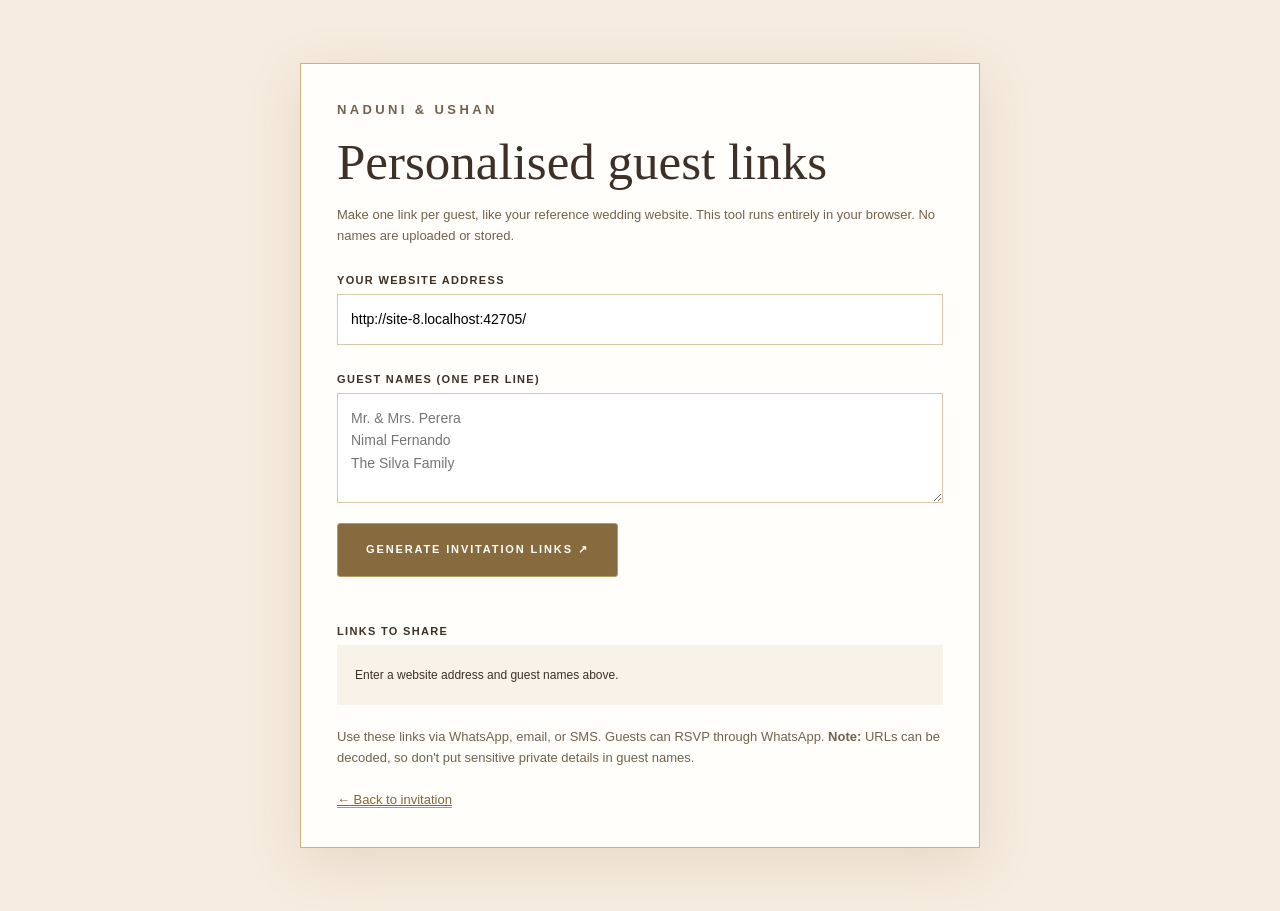
==== create-guest-links.html @ bbe8b000 "Add Naduni and Ushan wedding invitation website" ====
<!doctype html>
<html lang="en"><head><meta charset="utf-8"><meta name="viewport" content="width=device-width,initial-scale=1"><meta name="robots" content="noindex"><title>Invitation link maker — Naduni & Ushan</title><link rel="stylesheet" href="styles.css"><style>body{background:#f6ecdf}.maker{max-width:680px;margin:7vh auto;padding:36px;background:#fffefa;border:1px solid #d0b17d;box-shadow:0 14px 50px #80643b25}.maker h1{font:500 51px/1.1 'Cormorant Garamond',Georgia,serif;margin:10px 0 15px}.maker p,.maker small{color:#71624c;font-size:13px;line-height:1.6}.maker label{display:block;margin:28px 0 8px;font-size:11px;font-weight:700;text-transform:uppercase;letter-spacing:.12em}.maker input,.maker textarea{display:block;width:100%;padding:13px;border:1px solid #d9c7a8;background:#fff;font:14px/1.6 Arial,sans-serif}.maker textarea{min-height:110px}.maker button{margin:20px 0}.maker a{color:#866638;text-decoration:underline}.maker output{white-space:pre-wrap;overflow-wrap:anywhere;display:block;background:#f8f2e8;padding:18px;line-height:2;font-size:12px}.maker .helper{margin:22px 0 0}.maker .helper a{border-bottom:1px solid #b79860}.maker .helper span{font-weight:700}</style></head>
<body><main class="maker"><p class="eyebrow">Naduni &amp; Ushan</p><h1>Personalised guest links</h1><p>Make one link per guest, like your reference wedding website. This tool runs entirely in your browser. No names are uploaded or stored.</p><label for="site-url">Your website address</label><input id="site-url" type="url" placeholder="https://YOUR-USERNAME.github.io/naduni-ushan/" required><label for="guest-list">Guest names (one per line)</label><textarea id="guest-list" placeholder="Mr. &amp; Mrs. Perera&#10;Nimal Fernando&#10;The Silva Family"></textarea><button id="generate" type="button" class="btn btn-primary">Generate invitation links ↗</button><label for="output">Links to share</label><output id="output" aria-live="polite">Enter a website address and guest names above.</output><p class="helper">Use these links via WhatsApp, email, or SMS. Guests can RSVP through WhatsApp. <strong>Note:</strong> URLs can be decoded, so don't put sensitive private details in guest names.</p><p class="helper"><a href="./">← Back to invitation</a></p></main>
<script>
const base=document.getElementById('site-url');
if(location.protocol==='https:'||location.protocol==='http:'){base.value=new URL('./',location.href).href;}
function encodeName(name){const bytes=new TextEncoder().encode('n:'+name);let data='';bytes.forEach(b=>data+=String.fromCharCode(b));return btoa(data).replace(/\+/g,'-').replace(/\//g,'_').replace(/=+$/,'');}
document.getElementById('generate').addEventListener('click',()=>{
 const names=document.getElementById('guest-list').value.split('\n').map(s=>s.trim()).filter(Boolean);const output=document.getElementById('output');
 if(!base.reportValidity()||!names.length){output.textContent='Please enter your website URL and at least one name.';return;}
 let url;try{url=new URL(base.value); if(!/^https?:$/.test(url.protocol))throw 0;}catch{output.textContent='Please enter a valid https:// website URL.';return;}
 url.search='';url.hash='';
 const result=names.map(n=>`${n}\n${url.origin+url.pathname.replace(/create-guest-links\.html$/,'')}?guest=${encodeName(n)}`).join('\n\n');
 output.textContent=result;
 if(navigator.clipboard&&isSecureContext){navigator.clipboard.writeText(result).catch(()=>{});}
});
</script></body></html>
---- styles.css ----
:root{--paper:#fcfaf6;--cream:#f7f1e6;--cream-deep:#f0e6d4;--parchment:#e9dcc7;--ink:#3d3127;--muted:#756955;--gold:#b79860;--gold-light:#d9bf82;--gold-dark:#876a3d;--line:#decfb6;--shadow:0 28px 75px rgba(71,46,20,.10)}
*,*::before,*::after{box-sizing:border-box}html{scroll-behavior:smooth;scroll-padding-top:86px}body{margin:0;background:var(--paper);color:var(--ink);font-family:'DM Sans',Arial,sans-serif;-webkit-font-smoothing:antialiased;overflow-x:hidden}body.locked{overflow:hidden}h1,h2,h3,p{margin-top:0}a{text-decoration:none;color:inherit}button,input,select,textarea{font:inherit}button,a{-webkit-tap-highlight-color:transparent}button{cursor:pointer}a:focus-visible,button:focus-visible,input:focus-visible,textarea:focus-visible,select:focus-visible{outline:2px solid var(--gold-dark);outline-offset:4px}.grain{position:fixed;inset:0;pointer-events:none;z-index:20;opacity:.23;background-image:url("data:image/svg+xml,%3Csvg viewBox='0 0 180 180' xmlns='http://www.w3.org/2000/svg'%3E%3Cfilter id='n'%3E%3CfeTurbulence type='fractalNoise' baseFrequency='.75' numOctaves='2' stitchTiles='stitch'/%3E%3C/filter%3E%3Crect width='100%25' height='100%25' filter='url(%23n)' opacity='.14'/%3E%3C/svg%3E")}.mandala{background:url('assets/mandala.svg') center/contain no-repeat;pointer-events:none}.script{font-family:'Great Vibes','Z003','URW Chancery L','Brush Script MT',cursive;font-weight:400}.eyebrow,.overline{font-size:11px;font-weight:700;letter-spacing:.26em;text-transform:uppercase;color:var(--gold-dark)}.section{position:relative;padding:110px max(24px,calc((100vw - 1150px)/2));overflow:hidden}.section-title{font-family:'Cormorant Garamond',Georgia,serif;font-weight:500;line-height:1.05;font-size:clamp(44px,5.7vw,72px);letter-spacing:-.035em;margin:12px 0 22px}.section-title em{color:var(--gold-dark);font-style:italic;font-weight:400}.section-lead{font:400 20px/1.65 'Cormorant Garamond',Georgia,serif;color:var(--muted);max-width:610px;margin:0 auto 46px}.btn{display:inline-flex;align-items:center;justify-content:center;gap:20px;min-height:54px;padding:15px 28px;border-radius:3px;font-size:11px;font-weight:700;letter-spacing:.17em;text-transform:uppercase;border:1px solid var(--gold);transition:transform .25s,background .25s,box-shadow .25s;white-space:normal;text-align:center}.btn:hover{transform:translateY(-2px);box-shadow:0 12px 25px #80643c20}.btn span{font-size:17px;font-weight:400;line-height:0}.btn-primary{color:#fff;background:var(--gold-dark)}.btn-primary:hover{background:#6d5331}.btn-outline{color:var(--gold-dark);background:transparent}.btn-outline:hover{background:#eee0c8}.ornamental-rule{display:flex;align-items:center;justify-content:center;gap:10px;color:var(--gold);font-size:16px;max-width:195px;margin:24px auto}.ornamental-rule::before,.ornamental-rule::after{content:'';height:1px;flex:1;background:linear-gradient(90deg,transparent,var(--gold))}.ornamental-rule::after{transform:rotate(180deg)}.petals{position:fixed;inset:0;z-index:8;pointer-events:none;overflow:hidden}.petal{position:absolute;top:-40px;width:11px;height:7px;background:radial-gradient(circle at 25% 20%,#fff,#e9d6b1);border-radius:100% 0 80% 0;opacity:0;animation:petal-fall var(--duration,13s) linear infinite;animation-delay:var(--delay,0s);left:var(--left,50%);filter:blur(var(--blur,0px))}@keyframes petal-fall{0%{transform:translate3d(-10px,-10px,0) rotate(10deg);opacity:0}5%{opacity:.68}85%{opacity:.47}100%{transform:translate3d(var(--drift,90px),105vh,0) rotate(720deg);opacity:0}}
/* Entry envelope */
.opening{position:fixed;inset:0;background:radial-gradient(circle at 50% 30%,#fffefa 0,#f7eddf 69%,#eadac4 100%);z-index:100;display:grid;place-items:center;overflow:auto;padding:26px;transition:opacity .8s,visibility .8s}.opening.is-opened{opacity:0;visibility:hidden;pointer-events:none}.opening[hidden]{display:none}.opening-ornament{position:absolute;width:50vw;max-width:680px;opacity:.32}.opening-mandala-a{left:-18%;bottom:-20%;transform:rotate(-25deg)}.opening-mandala-b{right:-18%;top:-24%;transform:rotate(12deg)}.opening-card{position:relative;width:min(480px,100%);background:linear-gradient(125deg,#fffefa,#f9f2e7 75%,#f7ebd9);border:1px solid #c9af7d;box-shadow:0 24px 80px #6b50262c;padding:12px;max-height:calc(100svh - 52px);overflow:auto}.opening-card:before,.opening-card:after{content:'';position:absolute;width:54px;height:54px;border-top:2px solid var(--gold);top:5px}.opening-card:before{border-left:2px solid var(--gold);left:5px}.opening-card:after{border-right:2px solid var(--gold);right:5px}.opening-inner{text-align:center;border:1px solid #e6d6bc;padding:clamp(25px,5vh,48px) 20px 30px;min-height:510px;display:flex;align-items:center;flex-direction:column;justify-content:center}.seal{font-family:'Cormorant Garamond',Georgia,serif;font-size:30px;letter-spacing:-.09em;color:var(--gold-dark);border:1px solid var(--gold);width:90px;height:90px;border-radius:50%;display:flex;align-items:center;justify-content:center;white-space:nowrap;box-shadow:0 0 0 5px #f4eadc,0 0 0 6px #d7bf92;margin-bottom:28px}.seal span,.brand span{font-style:italic;font-size:.68em;padding:0 4px;color:var(--gold)}.opening .eyebrow{margin-bottom:22px}.dear{font:italic 22px/1.2 'Cormorant Garamond',Georgia,serif;margin:0 0 8px;color:var(--muted)}.opening h1{font:500 clamp(46px,8vw,65px)/.95 'Cormorant Garamond',Georgia,serif;margin:6px 0 2px}.opening h1 em{font-weight:400;color:var(--gold-dark)}.opening-names{font:40px/1.1 'Great Vibes','Z003','URW Chancery L','Brush Script MT',cursive;color:var(--gold-dark);margin:0 0 16px}.opening-names span{font-family:'Cormorant Garamond',serif;font-size:27px}.opening-date{font:600 12px/1.5 'DM Sans',sans-serif;text-transform:uppercase;letter-spacing:.13em;color:var(--muted);margin-bottom:30px}.opening-button{width:min(285px,100%)}.opening-small{font:italic 15px/1.4 'Cormorant Garamond',serif;color:#95816a;margin:24px 0 0}
/* Header */
.topbar{position:absolute;top:0;left:0;right:0;height:83px;display:flex;align-items:center;justify-content:space-between;padding:0 max(26px,calc((100vw - 1260px)/2));z-index:12}.brand{font:500 29px/1 'Cormorant Garamond',Georgia,serif;color:var(--gold-dark);white-space:nowrap}.desktop-nav{display:flex;gap:37px}.desktop-nav a{font-size:11px;font-weight:600;letter-spacing:.08em;text-transform:uppercase;color:#6b604c;transition:color .2s}.desktop-nav a:hover{color:var(--gold-dark)}.music-button{background:transparent;border:1px solid var(--line);padding:10px 13px;display:flex;align-items:center;gap:10px;color:var(--gold-dark);font-size:11px;font-weight:700;text-transform:uppercase;letter-spacing:.13em}.music-note{font-size:21px;line-height:.9}
/* Hero */
.hero{padding-top:120px;padding-bottom:95px;min-height:min(880px,100svh);display:grid;grid-template-columns:1fr 1fr;align-items:center;gap:64px;background:radial-gradient(ellipse 50% 60% at 80% 42%,#f4e8d6 0,transparent 85%),linear-gradient(145deg,#fffdf9 10%,#f9f3e9 100%)}.hero-mandala{position:absolute;width:410px;height:410px;left:-245px;bottom:-200px;opacity:.22}.hero-copy{text-align:center;position:relative;z-index:1}.overline{display:flex;align-items:center;gap:13px;justify-content:center;margin-bottom:40px;white-space:nowrap;font-size:10px}.overline-line{height:1px;width:28px;background:var(--gold)}.hero-intro{font:italic 24px/1.4 'Cormorant Garamond',serif;color:#766b5d;margin-bottom:9px}.hero-names{color:var(--gold-dark);font-size:clamp(80px,9vw,143px);line-height:.9;white-space:nowrap;margin:0}.hero-names small{font:italic 39px/1 'Cormorant Garamond',serif;vertical-align:15%;color:#a78857}.hero-rule{margin:33px auto 23px}.hero-quote{max-width:420px;font:21px/1.55 'Cormorant Garamond',serif;margin:0 auto 20px;color:var(--muted)}.guest-personal{font:italic 19px/1.4 'Cormorant Garamond',serif;color:var(--gold-dark);margin:0 auto 32px}.hero-visual{position:relative;max-width:485px;width:100%;justify-self:center}.arch-backdrop{height:580px;position:relative;border-radius:240px 240px 6px 6px;background:radial-gradient(circle at 54% 30%,#fcf8ee,#ebddc7 75%,#e3ceb0);border:7px solid #f6ecd9;outline:2px solid #caa96b;outline-offset:0;box-shadow:10px 18px 40px #66503224,inset 0 0 0 2px #c9aa6f, inset 0 0 40px #fff;overflow:hidden}.arch-backdrop:after{content:'';position:absolute;inset:16px;border-radius:230px 230px 3px 3px;border:1px solid #d4ba8a;pointer-events:none}.arch-lace{position:absolute;top:-145px;left:-80px;width:570px;height:570px;opacity:.24;transform:rotate(23deg)}.arch-script{position:absolute;top:103px;left:0;right:0;text-align:center;font-size:44px;color:#94784f;z-index:1}.hero-couple{position:absolute;bottom:-8px;width:min(82%,363px);left:50%;transform:translateX(-50%);height:auto;z-index:2;filter:drop-shadow(0 6px 9px rgba(73,48,23,.08));-webkit-mask-image:linear-gradient(90deg,transparent 0,#000 7%,#000 95%,transparent 100%);mask-image:linear-gradient(90deg,transparent 0,#000 7%,#000 95%,transparent 100%)}.little-stars{position:absolute;left:0;right:0;top:170px;text-align:center;letter-spacing:.9em;color:#c6a46d;font-size:13px;opacity:.7}.hero-floating-date{position:absolute;right:-24px;bottom:27px;background:#fffaf1;border:1px solid #c4a878;width:100px;height:100px;display:flex;align-items:center;justify-content:center;gap:7px;box-shadow:0 9px 30px #4e321824;z-index:3}.hero-floating-date strong{font:65px/.8 'Cormorant Garamond',serif;color:var(--gold-dark)}.hero-floating-date span{font-size:10px;font-weight:700;letter-spacing:.1em;line-height:1.7}.scroll-prompt{position:absolute;bottom:22px;left:50%;transform:translateX(-50%);font-size:10px;font-weight:700;text-transform:uppercase;letter-spacing:.25em;color:#a48959;white-space:nowrap}.scroll-prompt span{display:block;text-align:center;font-size:19px;line-height:1.8;animation:nudge 1.6s ease-in-out infinite}@keyframes nudge{50%{transform:translateY(5px)}}
/* Story */
.our-story{text-align:center;background:#fffefa;padding-top:115px;padding-bottom:140px}.divider-flower{font-size:24px;color:var(--gold);margin-bottom:25px}.family-grid{max-width:940px;display:grid;grid-template-columns:1fr 60px 1fr;gap:20px;align-items:center;margin:0 auto}.family-card{padding:48px 20px;background:linear-gradient(160deg,#fffdf9,#f9f2e7);border:1px solid #ebddc6;box-shadow:0 14px 45px #8668450c;min-height:298px}.family-label{text-transform:uppercase;font-size:11px;letter-spacing:.25em;color:#927955;margin:0}.family-card h3{font-size:71px;color:var(--gold-dark);line-height:1;margin:16px 0 3px}.floral-mini{font-size:25px;color:var(--gold)}.family-card p:not(.family-label){font:italic 17px 'Cormorant Garamond',serif;color:#84745e;margin:11px 0 4px}.family-card strong{font:500 24px 'Cormorant Garamond',serif}.joining-heart{font:44px 'Great Vibes','Z003','URW Chancery L',cursive;color:var(--gold-dark)}
/* Date arch */
.date-section{background:#f2e7d5;padding-top:115px;padding-bottom:115px;text-align:center}.date-ornament{position:absolute;top:-290px;right:-230px;height:620px;width:620px;opacity:.25}.date-card{position:relative;max-width:700px;margin:0 auto;padding:80px 55px 64px;border:3px double #cdb27d;border-radius:340px 340px 6px 6px;background:radial-gradient(circle at 50% 24%,#fcf9f1,#f2e8d9 78%);box-shadow:var(--shadow),inset 0 0 0 9px #f6eee0,inset 0 0 0 10px #dbcca9}.date-card .section-title{margin-bottom:42px}.date-grid{display:flex;align-items:center;justify-content:center;gap:35px;text-transform:uppercase;font-size:14px;font-weight:700;letter-spacing:.16em}.date-grid>span{padding:20px 12px;min-width:114px;border-top:1px solid var(--gold);border-bottom:1px solid var(--gold)}.date-big{border-left:1px solid #a88f64;border-right:1px solid #a88f64;min-width:132px;display:flex;align-items:center;flex-direction:column}.date-big small{font-size:12px;font-weight:700;letter-spacing:.13em}.date-big strong{font:500 115px/.95 'Cormorant Garamond',serif;letter-spacing:-.08em;color:var(--gold-dark);padding-right:12px}.small-rule{width:65px;height:1px;background:var(--gold);margin:35px auto 25px}.ceremony-time{font:600 18px 'Cormorant Garamond',serif;letter-spacing:.13em;margin:0 0 10px}.date-note{font-size:12px;color:#695841;letter-spacing:.08em;margin:0 0 39px}.countdown{display:flex;justify-content:center;gap:8px;margin-bottom:38px}.countdown div{min-width:95px;padding:16px 5px;background:#fffdf6ac;border:1px solid #dfcfb0}.countdown strong{display:block;font:500 43px/.9 'Cormorant Garamond',serif;color:var(--gold-dark)}.countdown span{display:block;margin-top:8px;font-size:9px;text-transform:uppercase;letter-spacing:.18em;font-weight:700;color:var(--muted)}
/* Venue */
.location-section{text-align:center;background:#fffdfa}.location-card{width:min(1020px,100%);margin:55px auto 0;display:grid;grid-template-columns:1fr 1fr;min-height:430px;border:1px solid #e3d4bc;box-shadow:var(--shadow);background:#fffefb;text-align:left}.location-art{background:radial-gradient(circle at 50% 15%,#f9f6ec 0,#e1d0af 70%,#d9c59c 100%);position:relative;display:flex;align-items:center;justify-content:center;overflow:hidden}.location-art:after{content:'';position:absolute;inset:18px;border:1px solid #ffffff7c;pointer-events:none}.venue-illustration{width:100%;height:270px;position:relative;filter:sepia(.25)}.venue-sun{position:absolute;width:210px;height:210px;border-radius:50%;left:50%;top:0;transform:translateX(-50%);background:#fff9eab2;filter:blur(2px)}.venue-roof{position:absolute;left:12%;right:12%;top:100px;height:20px;background:#a88c62;clip-path:polygon(0 100%,18% 25%,50% 0,82% 25%,100% 100%)}.venue-building{position:absolute;left:16%;right:16%;top:120px;height:100px;background:linear-gradient(180deg,#fff8e7,#e1ca9f);border:2px solid #ad926c;display:flex;justify-content:space-evenly;align-items:end;padding:15px}.venue-building:before{content:'';position:absolute;left:48%;width:1px;height:100%;background:#aa8c65;top:0}.venue-building i{width:28px;height:62px;background:#b5a082;border:4px solid #f0e3c5;border-radius:22px 22px 0 0;box-shadow:0 0 0 1px #a38d6a}.venue-water{position:absolute;left:0;right:0;height:41px;top:223px;background:repeating-linear-gradient(175deg,#cab28b 0 1px,transparent 1px 9px);opacity:.7}.location-copy{padding:65px 45px;display:flex;flex-direction:column;align-items:flex-start;justify-content:center}.location-copy .eyebrow{font-size:10px;margin:0 0 12px}.location-copy h3{font:500 50px/1 'Cormorant Garamond',serif;margin:0 0 7px}.venue-title{font:26px/1.15 'Cormorant Garamond',serif;color:var(--gold-dark);margin:0 0 6px}.location-city{font-size:11px;letter-spacing:.2em;text-transform:uppercase;color:#7a7060;margin:0}.location-divider{width:58px;height:1px;background:var(--gold);margin:27px 0}.location-hours{font:18px/1.65 'Cormorant Garamond',serif;color:#675b48;margin:0 0 26px}.location-hours span{font-style:italic}
/* Film */
.film-section{text-align:center;background:linear-gradient(180deg,#faf5ed,#f5ecdc)}.film-shell{width:min(315px,100%);padding:10px;background:#fffcf6;border:1px solid #d9c398;margin:auto;box-shadow:var(--shadow);border-radius:180px 180px 5px 5px;overflow:hidden}.film-shell video{width:100%;height:auto;max-height:540px;display:block;object-fit:cover;border-radius:165px 165px 3px 3px;background:var(--cream)}
/* RSVP */
.rsvp-section{text-align:center;background:#fffefa;padding-bottom:125px}.rsvp-mandala{position:absolute;width:530px;height:530px;top:30px;left:-310px;opacity:.17}.rsvp-form{max-width:650px;margin:0 auto;padding:40px 43px;text-align:left;background:#faf5ed;border:1px solid #e3d2b6;box-shadow:0 20px 60px #6e542314}.form-row{display:flex;flex-direction:column;gap:11px;margin:0 0 23px;padding:0;border:0}.form-row label,.form-row legend{font-size:11px;font-weight:700;text-transform:uppercase;letter-spacing:.14em;color:#745d40}.form-row label span{font-size:10px;text-transform:none;font-weight:400;color:#918570;letter-spacing:0}.form-row input[type=text],.form-row select,.form-row textarea{min-height:51px;border:1px solid #decdb0;padding:14px 16px;border-radius:0;background:#fffefa;color:var(--ink);font-size:14px;outline:0;width:100%;transition:border-color .2s}.form-row input:focus,.form-row select:focus,.form-row textarea:focus{border-color:var(--gold-dark);box-shadow:0 0 0 2px #c6a97724}.form-row textarea{min-height:96px;resize:vertical}.form-row small{color:var(--muted);font-size:11px}.attendance-options{display:flex;gap:10px}.attendance-options label{flex:1;cursor:pointer}.attendance-options input{position:absolute;opacity:0;width:1px;height:1px}.attendance-options span{display:flex;align-items:center;justify-content:center;min-height:55px;border:1px solid #d9c7a9;background:#fffdf7;text-transform:none;font-size:12px;font-weight:600;letter-spacing:0;color:#786b59;text-align:center;padding:10px}.attendance-options input:checked+span{border-color:#8c6c40;background:#eee0c5;color:#614922;box-shadow:inset 0 0 0 1px #8c6c40}.attendance-options input:focus-visible+span{outline:2px solid var(--gold-dark);outline-offset:2px}.rsvp-submit{width:100%;margin-top:8px}.form-hint{font-size:11px;line-height:1.6;text-align:center;color:#827661;margin:17px 0 0}.rsvp-alternative{font-size:12px;color:#7e705c;margin:25px 0 0}.rsvp-alternative a{border-bottom:1px solid var(--gold);color:#76592e;font-weight:700}.rsvp-alternative span{margin:0 9px;color:var(--gold)}
/* Finale */
.thankyou-section{text-align:center;padding:105px 20px 125px;background:radial-gradient(circle at center,#fcfaf4,#f1e6d4);border-top:1px solid #e6d5bc}.thankyou-mandala{position:absolute;left:50%;top:50%;transform:translate(-50%,-50%);width:540px;height:540px;opacity:.13}.thankyou-section h2{position:relative;font-size:clamp(100px,13vw,150px);line-height:1.15;color:var(--gold-dark);margin:15px 0}.thankyou-section>p:not(.eyebrow):not(.last-names){font:23px/1.5 'Cormorant Garamond',serif;color:#766852;position:relative}.last-names{position:relative;font-size:48px;margin:20px 0 28px;color:#9f7f4d}.share-btn{border:0;border-bottom:1px solid var(--gold-dark);background:transparent;padding:10px 1px;color:var(--gold-dark);font-size:11px;font-weight:700;letter-spacing:.17em;text-transform:uppercase}.share-btn span{font-size:16px}footer{min-height:100px;display:flex;align-items:center;justify-content:space-between;gap:30px;padding:20px max(25px,calc((100vw - 1200px)/2));background:#3f352a;color:#f3e8d5}footer>span{font:24px 'Cormorant Garamond',serif}footer i{color:var(--gold-light)}footer p,footer a{font-size:10px;text-transform:uppercase;letter-spacing:.12em;margin:0;color:#d9c9b1}
/* Music panel: official YouTube embed remains visible, no ripped MP3. */
.music-panel[hidden]{display:none}.music-panel{position:fixed;right:20px;bottom:20px;z-index:70;width:min(300px,calc(100vw - 30px));background:#fffaf0;padding:14px;border:1px solid #c3a676;box-shadow:0 10px 48px #32231545}.music-panel-heading{display:flex;align-items:center;justify-content:space-between;gap:8px;margin-bottom:12px}.music-panel-heading strong{display:block;font:600 18px 'Cormorant Garamond',serif}.music-panel-heading small{display:block;font-size:10px;color:#78674c}.music-panel-heading button{border:0;background:transparent;color:var(--ink);font-size:26px;line-height:1;padding:4px}.youtube-slot iframe{display:block;width:100%;height:224px;border:0;background:#e4d9c6}.music-panel>p{font-size:10px;line-height:1.4;color:#8b7a64;margin:10px 0 0}
/* Scroll reveal */
.js-ready .reveal{opacity:0;transform:translateY(22px);transition:opacity .8s ease, transform .8s ease}.js-ready .reveal.visible{opacity:1;transform:none}
@media(min-width:1550px){.hero{min-height:890px}}@media(max-width:950px){.hero{gap:30px;padding-left:35px;padding-right:35px}.arch-backdrop{height:510px}.hero-names{font-size:100px}.hero-quote{font-size:19px}.hero-floating-date{right:-6px}.location-copy{padding:45px 32px}.date-grid{gap:18px}}@media(max-width:700px){html{scroll-padding-top:65px}.section{padding:78px 23px}.topbar{height:70px;padding:0 21px}.desktop-nav{display:none}.music-button{padding:9px}.hero{min-height:0;padding:105px 23px 80px;display:flex;flex-direction:column;gap:50px}.hero-copy{width:100%}.hero-intro{font-size:21px}.hero-names{font-size:clamp(82px,20vw,117px)}.hero-quote{font-size:20px}.overline{font-size:9px;margin-bottom:24px;letter-spacing:.14em}.hero-rule{margin:22px auto}.guest-personal{margin-bottom:26px}.hero-visual{max-width:370px}.arch-backdrop{height:460px;border-radius:200px 200px 4px 4px}.arch-script{top:79px;font-size:36px}.hero-couple{width:min(80%,290px)}.hero-floating-date{height:82px;width:82px;bottom:14px;right:-4px}.hero-floating-date strong{font-size:54px}.hero-floating-date span{font-size:9px}.scroll-prompt{bottom:8px;font-size:8px}.our-story{padding-top:75px;padding-bottom:85px}.section-title{font-size:clamp(43px,11vw,61px)}.section-lead{font-size:19px;margin-bottom:35px}.family-grid{grid-template-columns:1fr;gap:9px}.family-card{min-height:0;padding:35px 12px}.family-card h3{font-size:62px}.joining-heart{font-size:42px;line-height:1}.date-section{padding:70px 15px}.date-card{padding:80px 20px 45px;border-radius:190px 190px 5px 5px}.date-grid{gap:4px}.date-grid>span{min-width:0;font-size:10px;letter-spacing:.07em;padding:16px 4px;flex:1}.date-big{min-width:110px}.date-big strong{font-size:89px}.date-big small{font-size:10px}.countdown{gap:5px}.countdown div{min-width:0;flex:1;padding:12px 1px}.countdown strong{font-size:35px}.countdown span{font-size:8px;letter-spacing:.05em}.location-card{display:flex;flex-direction:column;margin-top:36px}.location-art{height:265px}.venue-illustration{height:250px}.location-copy{padding:38px 28px 42px;text-align:center;align-items:center}.location-copy h3{font-size:44px}.location-divider{margin:22px 0}.film-shell{max-width:280px}.rsvp-form{padding:27px 20px}.attendance-options{flex-direction:column}.thankyou-section{padding:80px 15px}.thankyou-section h2{font-size:105px}footer{padding:30px 20px;flex-direction:column;gap:13px;text-align:center}.opening-card{width:min(420px,100%)}.opening-inner{min-height:min(560px,calc(100svh - 83px))}.opening-mandala-a{left:-40%;width:80vw}.opening-mandala-b{right:-40%;width:80vw}}
@media(max-height:680px){.opening-inner{min-height:0;padding:25px 18px}.seal{width:63px;height:63px;font-size:22px;margin-bottom:16px}.opening .eyebrow{margin-bottom:12px}.opening-date{margin-bottom:15px}.opening-small{margin-top:15px}}
@media(prefers-reduced-motion:reduce){*,*::before,*::after{animation-duration:.01ms!important;transition-duration:.01ms!important;scroll-behavior:auto!important}.js-ready .reveal{opacity:1;transform:none}.petal{display:none}}
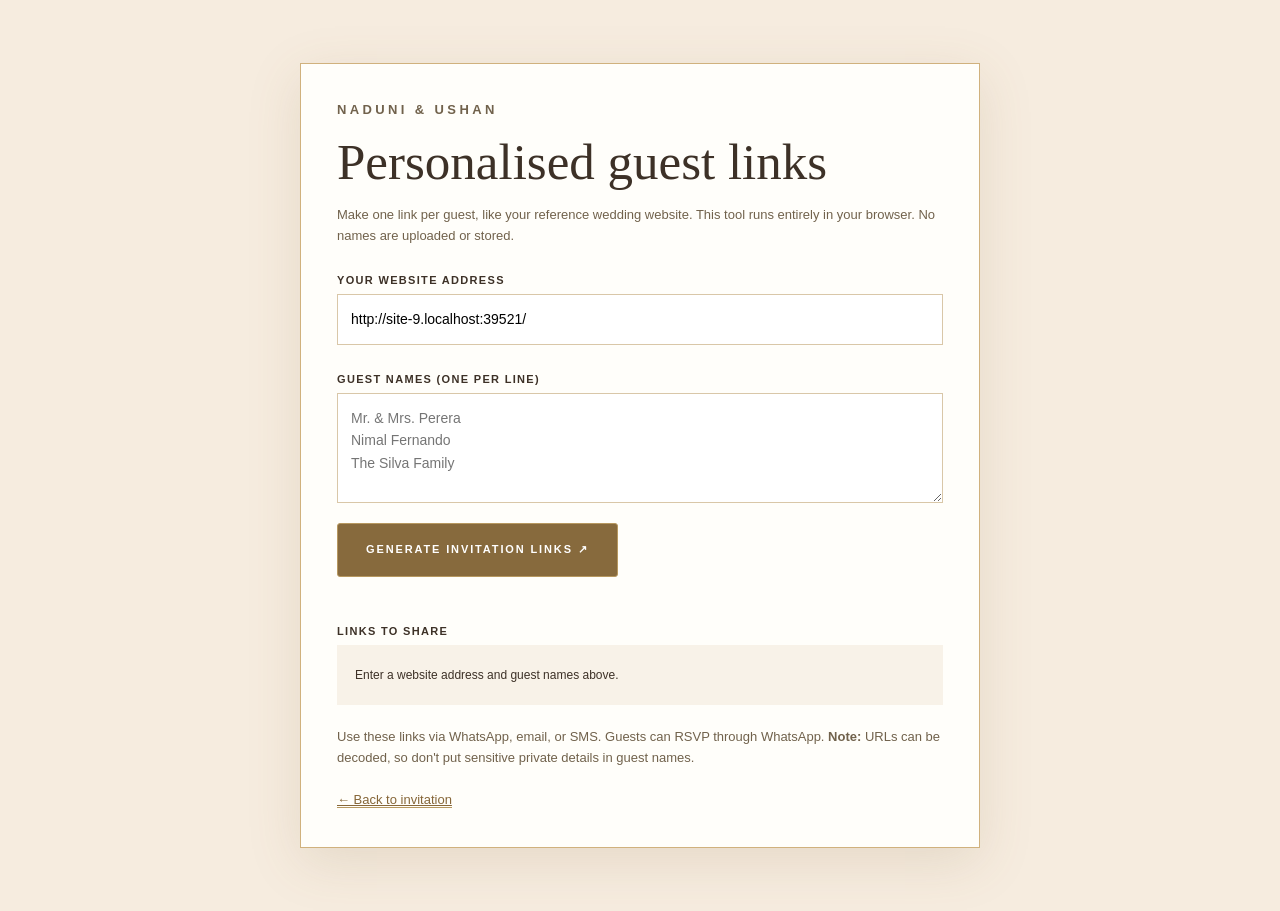
==== commit 4b7162cd: "Refine metadata and deployment instructions in README and HTML files" ====
--- a/create-guest-links.html
+++ b/create-guest-links.html
@@ -1,6 +1,6 @@
 <!doctype html>
 <html lang="en"><head><meta charset="utf-8"><meta name="viewport" content="width=device-width,initial-scale=1"><meta name="robots" content="noindex"><title>Invitation link maker — Naduni & Ushan</title><link rel="stylesheet" href="styles.css"><style>body{background:#f6ecdf}.maker{max-width:680px;margin:7vh auto;padding:36px;background:#fffefa;border:1px solid #d0b17d;box-shadow:0 14px 50px #80643b25}.maker h1{font:500 51px/1.1 'Cormorant Garamond',Georgia,serif;margin:10px 0 15px}.maker p,.maker small{color:#71624c;font-size:13px;line-height:1.6}.maker label{display:block;margin:28px 0 8px;font-size:11px;font-weight:700;text-transform:uppercase;letter-spacing:.12em}.maker input,.maker textarea{display:block;width:100%;padding:13px;border:1px solid #d9c7a8;background:#fff;font:14px/1.6 Arial,sans-serif}.maker textarea{min-height:110px}.maker button{margin:20px 0}.maker a{color:#866638;text-decoration:underline}.maker output{white-space:pre-wrap;overflow-wrap:anywhere;display:block;background:#f8f2e8;padding:18px;line-height:2;font-size:12px}.maker .helper{margin:22px 0 0}.maker .helper a{border-bottom:1px solid #b79860}.maker .helper span{font-weight:700}</style></head>
-<body><main class="maker"><p class="eyebrow">Naduni &amp; Ushan</p><h1>Personalised guest links</h1><p>Make one link per guest, like your reference wedding website. This tool runs entirely in your browser. No names are uploaded or stored.</p><label for="site-url">Your website address</label><input id="site-url" type="url" placeholder="https://YOUR-USERNAME.github.io/naduni-ushan/" required><label for="guest-list">Guest names (one per line)</label><textarea id="guest-list" placeholder="Mr. &amp; Mrs. Perera&#10;Nimal Fernando&#10;The Silva Family"></textarea><button id="generate" type="button" class="btn btn-primary">Generate invitation links ↗</button><label for="output">Links to share</label><output id="output" aria-live="polite">Enter a website address and guest names above.</output><p class="helper">Use these links via WhatsApp, email, or SMS. Guests can RSVP through WhatsApp. <strong>Note:</strong> URLs can be decoded, so don't put sensitive private details in guest names.</p><p class="helper"><a href="./">← Back to invitation</a></p></main>
+<body><main class="maker"><p class="eyebrow">Naduni &amp; Ushan</p><h1>Personalised guest links</h1><p>Make one link per guest, like your reference wedding website. This tool runs entirely in your browser. No names are uploaded or stored.</p><label for="site-url">Your website address</label><input id="site-url" type="url" placeholder="https://your-wedding-site.example/" required><label for="guest-list">Guest names (one per line)</label><textarea id="guest-list" placeholder="Mr. &amp; Mrs. Perera&#10;Nimal Fernando&#10;The Silva Family"></textarea><button id="generate" type="button" class="btn btn-primary">Generate invitation links ↗</button><label for="output">Links to share</label><output id="output" aria-live="polite">Enter a website address and guest names above.</output><p class="helper">Use these links via WhatsApp, email, or SMS. Guests can RSVP through WhatsApp. <strong>Note:</strong> URLs can be decoded, so don't put sensitive private details in guest names.</p><p class="helper"><a href="./">← Back to invitation</a></p></main>
 <script>
 const base=document.getElementById('site-url');
 if(location.protocol==='https:'||location.protocol==='http:'){base.value=new URL('./',location.href).href;}
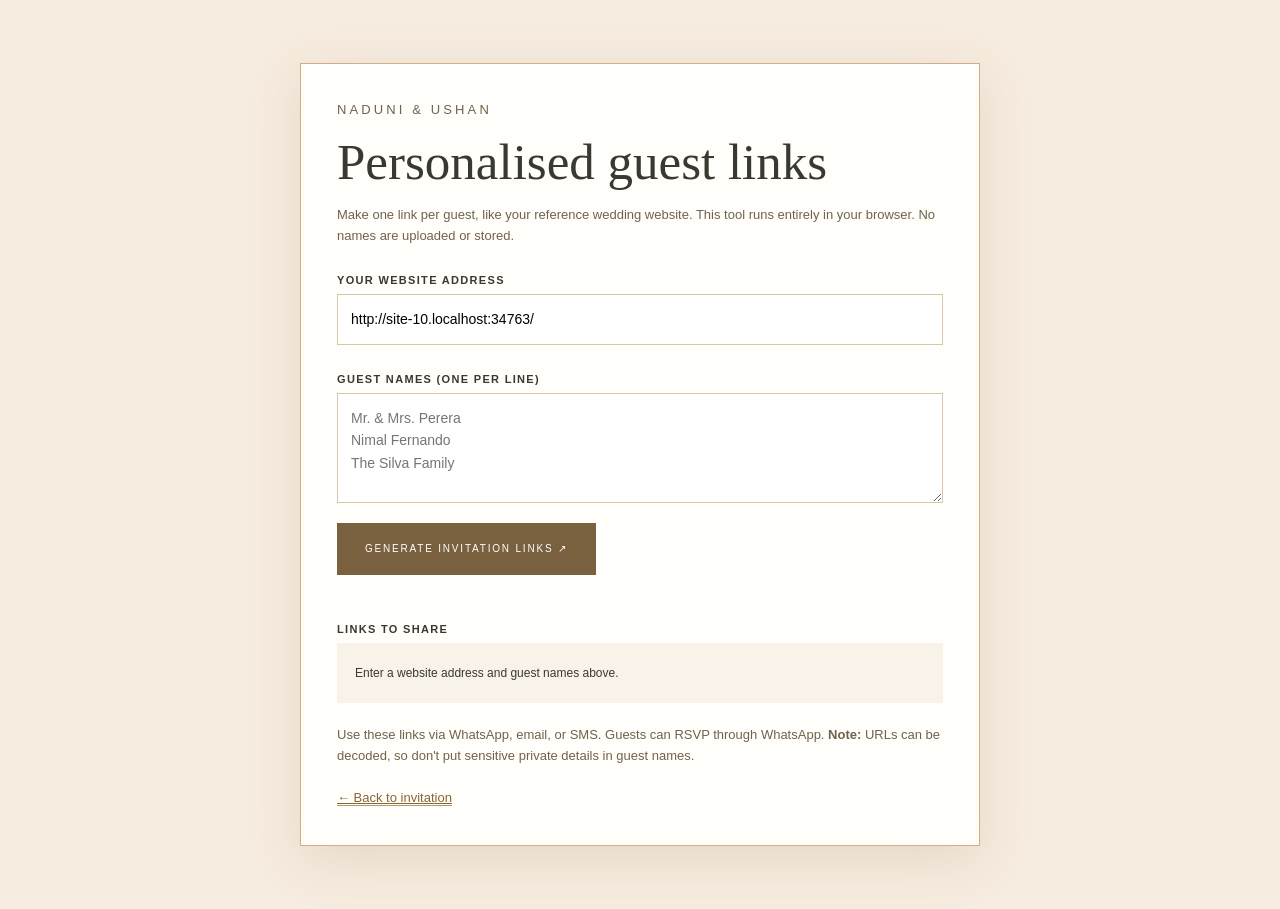
==== commit 371d5e2e: "Hide page scrollbar tracks and refresh cached invitation styles" ====
--- a/create-guest-links.html
+++ b/create-guest-links.html
@@ -1,5 +1,5 @@
 <!doctype html>
-<html lang="en"><head><meta charset="utf-8"><meta name="viewport" content="width=device-width,initial-scale=1"><meta name="robots" content="noindex"><title>Invitation link maker — Naduni & Ushan</title><link rel="stylesheet" href="styles.css"><style>body{background:#f6ecdf}.maker{max-width:680px;margin:7vh auto;padding:36px;background:#fffefa;border:1px solid #d0b17d;box-shadow:0 14px 50px #80643b25}.maker h1{font:500 51px/1.1 'Cormorant Garamond',Georgia,serif;margin:10px 0 15px}.maker p,.maker small{color:#71624c;font-size:13px;line-height:1.6}.maker label{display:block;margin:28px 0 8px;font-size:11px;font-weight:700;text-transform:uppercase;letter-spacing:.12em}.maker input,.maker textarea{display:block;width:100%;padding:13px;border:1px solid #d9c7a8;background:#fff;font:14px/1.6 Arial,sans-serif}.maker textarea{min-height:110px}.maker button{margin:20px 0}.maker a{color:#866638;text-decoration:underline}.maker output{white-space:pre-wrap;overflow-wrap:anywhere;display:block;background:#f8f2e8;padding:18px;line-height:2;font-size:12px}.maker .helper{margin:22px 0 0}.maker .helper a{border-bottom:1px solid #b79860}.maker .helper span{font-weight:700}</style></head>
+<html lang="en"><head><meta charset="utf-8"><meta name="viewport" content="width=device-width,initial-scale=1"><meta name="robots" content="noindex"><title>Invitation link maker — Naduni & Ushan</title><link rel="stylesheet" href="styles.css?v=scrollbar-fix-2"><style>body{background:#f6ecdf}.maker{max-width:680px;margin:7vh auto;padding:36px;background:#fffefa;border:1px solid #d0b17d;box-shadow:0 14px 50px #80643b25}.maker h1{font:500 51px/1.1 'Cormorant Garamond',Georgia,serif;margin:10px 0 15px}.maker p,.maker small{color:#71624c;font-size:13px;line-height:1.6}.maker label{display:block;margin:28px 0 8px;font-size:11px;font-weight:700;text-transform:uppercase;letter-spacing:.12em}.maker input,.maker textarea{display:block;width:100%;padding:13px;border:1px solid #d9c7a8;background:#fff;font:14px/1.6 Arial,sans-serif}.maker textarea{min-height:110px}.maker button{margin:20px 0}.maker a{color:#866638;text-decoration:underline}.maker output{white-space:pre-wrap;overflow-wrap:anywhere;display:block;background:#f8f2e8;padding:18px;line-height:2;font-size:12px}.maker .helper{margin:22px 0 0}.maker .helper a{border-bottom:1px solid #b79860}.maker .helper span{font-weight:700}</style></head>
 <body><main class="maker"><p class="eyebrow">Naduni &amp; Ushan</p><h1>Personalised guest links</h1><p>Make one link per guest, like your reference wedding website. This tool runs entirely in your browser. No names are uploaded or stored.</p><label for="site-url">Your website address</label><input id="site-url" type="url" placeholder="https://your-wedding-site.example/" required><label for="guest-list">Guest names (one per line)</label><textarea id="guest-list" placeholder="Mr. &amp; Mrs. Perera&#10;Nimal Fernando&#10;The Silva Family"></textarea><button id="generate" type="button" class="btn btn-primary">Generate invitation links ↗</button><label for="output">Links to share</label><output id="output" aria-live="polite">Enter a website address and guest names above.</output><p class="helper">Use these links via WhatsApp, email, or SMS. Guests can RSVP through WhatsApp. <strong>Note:</strong> URLs can be decoded, so don't put sensitive private details in guest names.</p><p class="helper"><a href="./">← Back to invitation</a></p></main>
 <script>
 const base=document.getElementById('site-url');
--- a/styles.css
+++ b/styles.css
@@ -1,4 +1,4 @@
-:root{--paper:#fcfaf6;--cream:#f7f1e6;--cream-deep:#f0e6d4;--parchment:#e9dcc7;--ink:#3d3127;--muted:#756955;--gold:#b79860;--gold-light:#d9bf82;--gold-dark:#876a3d;--line:#decfb6;--shadow:0 28px 75px rgba(71,46,20,.10)}
+:root{--paper:#fcfaf6;--cream:#f8f5ef;--cream-deep:#eee6d9;--parchment:#e6ddcc;--ink:#383a31;--muted:#736f63;--gold:#b39a70;--gold-light:#d9c8a6;--gold-dark:#79613f;--line:#ddd3c1;--shadow:0 22px 65px rgba(62,52,36,.06)}
 *,*::before,*::after{box-sizing:border-box}html{scroll-behavior:smooth;scroll-padding-top:86px}body{margin:0;background:var(--paper);color:var(--ink);font-family:'DM Sans',Arial,sans-serif;-webkit-font-smoothing:antialiased;overflow-x:hidden}body.locked{overflow:hidden}h1,h2,h3,p{margin-top:0}a{text-decoration:none;color:inherit}button,input,select,textarea{font:inherit}button,a{-webkit-tap-highlight-color:transparent}button{cursor:pointer}a:focus-visible,button:focus-visible,input:focus-visible,textarea:focus-visible,select:focus-visible{outline:2px solid var(--gold-dark);outline-offset:4px}.grain{position:fixed;inset:0;pointer-events:none;z-index:20;opacity:.23;background-image:url("data:image/svg+xml,%3Csvg viewBox='0 0 180 180' xmlns='http://www.w3.org/2000/svg'%3E%3Cfilter id='n'%3E%3CfeTurbulence type='fractalNoise' baseFrequency='.75' numOctaves='2' stitchTiles='stitch'/%3E%3C/filter%3E%3Crect width='100%25' height='100%25' filter='url(%23n)' opacity='.14'/%3E%3C/svg%3E")}.mandala{background:url('assets/mandala.svg') center/contain no-repeat;pointer-events:none}.script{font-family:'Great Vibes','Z003','URW Chancery L','Brush Script MT',cursive;font-weight:400}.eyebrow,.overline{font-size:11px;font-weight:700;letter-spacing:.26em;text-transform:uppercase;color:var(--gold-dark)}.section{position:relative;padding:110px max(24px,calc((100vw - 1150px)/2));overflow:hidden}.section-title{font-family:'Cormorant Garamond',Georgia,serif;font-weight:500;line-height:1.05;font-size:clamp(44px,5.7vw,72px);letter-spacing:-.035em;margin:12px 0 22px}.section-title em{color:var(--gold-dark);font-style:italic;font-weight:400}.section-lead{font:400 20px/1.65 'Cormorant Garamond',Georgia,serif;color:var(--muted);max-width:610px;margin:0 auto 46px}.btn{display:inline-flex;align-items:center;justify-content:center;gap:20px;min-height:54px;padding:15px 28px;border-radius:3px;font-size:11px;font-weight:700;letter-spacing:.17em;text-transform:uppercase;border:1px solid var(--gold);transition:transform .25s,background .25s,box-shadow .25s;white-space:normal;text-align:center}.btn:hover{transform:translateY(-2px);box-shadow:0 12px 25px #80643c20}.btn span{font-size:17px;font-weight:400;line-height:0}.btn-primary{color:#fff;background:var(--gold-dark)}.btn-primary:hover{background:#6d5331}.btn-outline{color:var(--gold-dark);background:transparent}.btn-outline:hover{background:#eee0c8}.ornamental-rule{display:flex;align-items:center;justify-content:center;gap:10px;color:var(--gold);font-size:16px;max-width:195px;margin:24px auto}.ornamental-rule::before,.ornamental-rule::after{content:'';height:1px;flex:1;background:linear-gradient(90deg,transparent,var(--gold))}.ornamental-rule::after{transform:rotate(180deg)}.petals{position:fixed;inset:0;z-index:8;pointer-events:none;overflow:hidden}.petal{position:absolute;top:-40px;width:11px;height:7px;background:radial-gradient(circle at 25% 20%,#fff,#e9d6b1);border-radius:100% 0 80% 0;opacity:0;animation:petal-fall var(--duration,13s) linear infinite;animation-delay:var(--delay,0s);left:var(--left,50%);filter:blur(var(--blur,0px))}@keyframes petal-fall{0%{transform:translate3d(-10px,-10px,0) rotate(10deg);opacity:0}5%{opacity:.68}85%{opacity:.47}100%{transform:translate3d(var(--drift,90px),105vh,0) rotate(720deg);opacity:0}}
 /* Entry envelope */
 .opening{position:fixed;inset:0;background:radial-gradient(circle at 50% 30%,#fffefa 0,#f7eddf 69%,#eadac4 100%);z-index:100;display:grid;place-items:center;overflow:auto;padding:26px;transition:opacity .8s,visibility .8s}.opening.is-opened{opacity:0;visibility:hidden;pointer-events:none}.opening[hidden]{display:none}.opening-ornament{position:absolute;width:50vw;max-width:680px;opacity:.32}.opening-mandala-a{left:-18%;bottom:-20%;transform:rotate(-25deg)}.opening-mandala-b{right:-18%;top:-24%;transform:rotate(12deg)}.opening-card{position:relative;width:min(480px,100%);background:linear-gradient(125deg,#fffefa,#f9f2e7 75%,#f7ebd9);border:1px solid #c9af7d;box-shadow:0 24px 80px #6b50262c;padding:12px;max-height:calc(100svh - 52px);overflow:auto}.opening-card:before,.opening-card:after{content:'';position:absolute;width:54px;height:54px;border-top:2px solid var(--gold);top:5px}.opening-card:before{border-left:2px solid var(--gold);left:5px}.opening-card:after{border-right:2px solid var(--gold);right:5px}.opening-inner{text-align:center;border:1px solid #e6d6bc;padding:clamp(25px,5vh,48px) 20px 30px;min-height:510px;display:flex;align-items:center;flex-direction:column;justify-content:center}.seal{font-family:'Cormorant Garamond',Georgia,serif;font-size:30px;letter-spacing:-.09em;color:var(--gold-dark);border:1px solid var(--gold);width:90px;height:90px;border-radius:50%;display:flex;align-items:center;justify-content:center;white-space:nowrap;box-shadow:0 0 0 5px #f4eadc,0 0 0 6px #d7bf92;margin-bottom:28px}.seal span,.brand span{font-style:italic;font-size:.68em;padding:0 4px;color:var(--gold)}.opening .eyebrow{margin-bottom:22px}.dear{font:italic 22px/1.2 'Cormorant Garamond',Georgia,serif;margin:0 0 8px;color:var(--muted)}.opening h1{font:500 clamp(46px,8vw,65px)/.95 'Cormorant Garamond',Georgia,serif;margin:6px 0 2px}.opening h1 em{font-weight:400;color:var(--gold-dark)}.opening-names{font:40px/1.1 'Great Vibes','Z003','URW Chancery L','Brush Script MT',cursive;color:var(--gold-dark);margin:0 0 16px}.opening-names span{font-family:'Cormorant Garamond',serif;font-size:27px}.opening-date{font:600 12px/1.5 'DM Sans',sans-serif;text-transform:uppercase;letter-spacing:.13em;color:var(--muted);margin-bottom:30px}.opening-button{width:min(285px,100%)}.opening-small{font:italic 15px/1.4 'Cormorant Garamond',serif;color:#95816a;margin:24px 0 0}
@@ -18,10 +18,175 @@
 .rsvp-section{text-align:center;background:#fffefa;padding-bottom:125px}.rsvp-mandala{position:absolute;width:530px;height:530px;top:30px;left:-310px;opacity:.17}.rsvp-form{max-width:650px;margin:0 auto;padding:40px 43px;text-align:left;background:#faf5ed;border:1px solid #e3d2b6;box-shadow:0 20px 60px #6e542314}.form-row{display:flex;flex-direction:column;gap:11px;margin:0 0 23px;padding:0;border:0}.form-row label,.form-row legend{font-size:11px;font-weight:700;text-transform:uppercase;letter-spacing:.14em;color:#745d40}.form-row label span{font-size:10px;text-transform:none;font-weight:400;color:#918570;letter-spacing:0}.form-row input[type=text],.form-row select,.form-row textarea{min-height:51px;border:1px solid #decdb0;padding:14px 16px;border-radius:0;background:#fffefa;color:var(--ink);font-size:14px;outline:0;width:100%;transition:border-color .2s}.form-row input:focus,.form-row select:focus,.form-row textarea:focus{border-color:var(--gold-dark);box-shadow:0 0 0 2px #c6a97724}.form-row textarea{min-height:96px;resize:vertical}.form-row small{color:var(--muted);font-size:11px}.attendance-options{display:flex;gap:10px}.attendance-options label{flex:1;cursor:pointer}.attendance-options input{position:absolute;opacity:0;width:1px;height:1px}.attendance-options span{display:flex;align-items:center;justify-content:center;min-height:55px;border:1px solid #d9c7a9;background:#fffdf7;text-transform:none;font-size:12px;font-weight:600;letter-spacing:0;color:#786b59;text-align:center;padding:10px}.attendance-options input:checked+span{border-color:#8c6c40;background:#eee0c5;color:#614922;box-shadow:inset 0 0 0 1px #8c6c40}.attendance-options input:focus-visible+span{outline:2px solid var(--gold-dark);outline-offset:2px}.rsvp-submit{width:100%;margin-top:8px}.form-hint{font-size:11px;line-height:1.6;text-align:center;color:#827661;margin:17px 0 0}.rsvp-alternative{font-size:12px;color:#7e705c;margin:25px 0 0}.rsvp-alternative a{border-bottom:1px solid var(--gold);color:#76592e;font-weight:700}.rsvp-alternative span{margin:0 9px;color:var(--gold)}
 /* Finale */
 .thankyou-section{text-align:center;padding:105px 20px 125px;background:radial-gradient(circle at center,#fcfaf4,#f1e6d4);border-top:1px solid #e6d5bc}.thankyou-mandala{position:absolute;left:50%;top:50%;transform:translate(-50%,-50%);width:540px;height:540px;opacity:.13}.thankyou-section h2{position:relative;font-size:clamp(100px,13vw,150px);line-height:1.15;color:var(--gold-dark);margin:15px 0}.thankyou-section>p:not(.eyebrow):not(.last-names){font:23px/1.5 'Cormorant Garamond',serif;color:#766852;position:relative}.last-names{position:relative;font-size:48px;margin:20px 0 28px;color:#9f7f4d}.share-btn{border:0;border-bottom:1px solid var(--gold-dark);background:transparent;padding:10px 1px;color:var(--gold-dark);font-size:11px;font-weight:700;letter-spacing:.17em;text-transform:uppercase}.share-btn span{font-size:16px}footer{min-height:100px;display:flex;align-items:center;justify-content:space-between;gap:30px;padding:20px max(25px,calc((100vw - 1200px)/2));background:#3f352a;color:#f3e8d5}footer>span{font:24px 'Cormorant Garamond',serif}footer i{color:var(--gold-light)}footer p,footer a{font-size:10px;text-transform:uppercase;letter-spacing:.12em;margin:0;color:#d9c9b1}
-/* Music panel: official YouTube embed remains visible, no ripped MP3. */
-.music-panel[hidden]{display:none}.music-panel{position:fixed;right:20px;bottom:20px;z-index:70;width:min(300px,calc(100vw - 30px));background:#fffaf0;padding:14px;border:1px solid #c3a676;box-shadow:0 10px 48px #32231545}.music-panel-heading{display:flex;align-items:center;justify-content:space-between;gap:8px;margin-bottom:12px}.music-panel-heading strong{display:block;font:600 18px 'Cormorant Garamond',serif}.music-panel-heading small{display:block;font-size:10px;color:#78674c}.music-panel-heading button{border:0;background:transparent;color:var(--ink);font-size:26px;line-height:1;padding:4px}.youtube-slot iframe{display:block;width:100%;height:224px;border:0;background:#e4d9c6}.music-panel>p{font-size:10px;line-height:1.4;color:#8b7a64;margin:10px 0 0}
+/* Keep touch, wheel and keyboard scrolling without visible scrollbar tracks. */
+html,body,.opening,.opening-card{scrollbar-width:none;-ms-overflow-style:none}
+html::-webkit-scrollbar,body::-webkit-scrollbar,.opening::-webkit-scrollbar,.opening-card::-webkit-scrollbar{display:none;width:0;height:0}
+/* Fine stationery: quiet gold, generous margins and delicate inset rules. */
+.grain{opacity:.15}
+.petals{z-index:101}
+.petal{width:var(--size,10px);height:calc(var(--size,10px) * .62);background:radial-gradient(ellipse at 25% 20%,#fae8e2,#dba9a0);border-radius:90% 15% 85% 20%}
+.eyebrow,.overline{font-weight:500;letter-spacing:.24em}
+.section-title{font-weight:400;letter-spacing:-.025em}
+.section-lead{line-height:1.8}
+.btn{min-height:52px;border-radius:0;font-size:10px;font-weight:500;letter-spacing:.18em;padding:16px 27px}
+.btn-primary{background:var(--gold-dark);border-color:var(--gold-dark)}
+.btn-primary:hover{background:#665236;box-shadow:0 7px 20px #79613f18}
+.btn-outline:hover{background:#f0e9dd}
+.ornamental-rule{font-size:11px;gap:16px;max-width:155px}
+html:has(body.locked){overflow:hidden}
+.opening{--opening-inset:clamp(12px,2.5svh,26px);padding:var(--opening-inset);overflow:hidden;background:radial-gradient(ellipse at 50% 35%,#fffdf8 0,#f1ebe0 75%,#e9e0d1 100%)}
+.opening-ornament{aspect-ratio:1;opacity:.16}
+.opening-card{width:min(510px,100%);min-width:0;padding:12px;max-height:calc(100svh - var(--opening-inset) - var(--opening-inset));overflow-x:hidden;overflow-y:auto;scrollbar-width:none;background:linear-gradient(155deg,#fffdf8,#fcf9f2);border-color:#cbb895;box-shadow:0 24px 70px #55472e0f,0 3px 12px #55472e06}
+.opening-card::-webkit-scrollbar{display:none}
+.opening-card:before,.opening-card:after{width:38px;height:38px;border-top-width:1px;top:7px}
+.opening-card:before{left:7px;border-left-width:1px}
+.opening-card:after{right:7px;border-right-width:1px}
+.opening-inner{min-height:0;padding:clamp(22px,4svh,38px) 26px;border-color:#e7dcc8}
+.seal{position:relative;width:84px;height:84px;border-radius:50%;font-size:28px;background:transparent;box-shadow:none;border-color:#bca47b;margin-bottom:30px;flex-shrink:0}
+.seal:before{content:'';position:absolute;inset:5px;border:1px solid #d8c8aa;border-radius:inherit;pointer-events:none}
+.seal.opening-seal{width:108px;height:108px;margin:0;padding:0;border:0;border-radius:50%;color:#efc9b9;background:transparent url('assets/red-wax-seal.png') center/contain no-repeat;box-shadow:none;filter:drop-shadow(0 5px 6px #6e28392b);font-size:29px;text-shadow:0 -1px 1px #5c1419,0 1px 1px #e89c8173;transition:transform .2s,filter .2s}
+.opening-seal .seal-monogram{padding:0 0 2px;color:#ebc76d;font-size:1em;font-style:normal;letter-spacing:.02em;text-shadow:0 1px 1px #5a1619}
+.seal-monogram i{font-size:.65em;font-weight:400}
+@supports (background-clip:text) or (-webkit-background-clip:text){
+  .opening-seal .seal-monogram{background:linear-gradient(160deg,#fff0b4 10%,#d7a644 40%,#ffe6a1 62%,#c48b2e 90%);background-clip:text;-webkit-background-clip:text;color:transparent;text-shadow:none;filter:drop-shadow(0 1px 1px #57151b)}
+}
+.opening-seal:before{display:none}
+.opening-seal:hover{transform:translateY(-2px) rotate(-3deg);filter:drop-shadow(0 8px 8px #6e283933)}
+.opening-seal:active{transform:translateY(2px);filter:drop-shadow(0 2px 3px #6e28392b)}
+.music-button[aria-pressed=true] .music-note{color:var(--ink)}
+.opening .eyebrow{font-size:9px;line-height:1.5;margin-bottom:20px}
+.dear{font-size:21px;line-height:1.45;overflow-wrap:anywhere}
+.opening h1{font-weight:400;line-height:1.05;font-size:clamp(44px,7svh,60px)}
+.opening h1 em{display:block;font-size:1.08em}
+.opening .ornamental-rule{width:140px;margin:18px auto}
+.opening-names{font-size:41px;margin-bottom:18px}
+.opening-date{font-size:10px;font-weight:500;letter-spacing:.17em;margin-bottom:22px}
+.opening-small{font-size:15px;color:var(--gold-dark);margin-top:14px}
+.topbar{border-bottom:1px solid #b39a7026;background:#fcfaf64d}
+.desktop-nav a{font-size:10px;letter-spacing:.15em;font-weight:500}
+.music-button{border-color:#c9baa080;font-size:10px;font-weight:500}
+.hero{gap:75px;padding-top:145px;padding-bottom:110px;background:radial-gradient(ellipse at 80% 35%,#eee5d554,transparent 60%),var(--cream)}
+.hero:after{content:'';position:absolute;inset:102px 26px 32px;border:1px solid #b39a702e;pointer-events:none}
+.overline{font-size:9px;letter-spacing:.18em;margin-bottom:28px;white-space:normal;line-height:1.8}
+.overline-line{width:22px;flex-shrink:0;opacity:.6}
+.hero-intro{font-size:22px;margin-bottom:20px}
+.hero-names{font-size:clamp(84px,8.3vw,122px);line-height:1.02;font-weight:400;color:var(--gold-dark)}
+.hero-names>span{display:block}
+.hero-names small{display:block;font-size:30px;line-height:1.1;margin:5px 0 2px;color:var(--gold);vertical-align:baseline}
+.hero-rule{margin:26px auto 20px}
+.hero-quote{font-size:20px;line-height:1.65;max-width:365px}
+.guest-personal{font-size:18px;line-height:1.6;margin-bottom:20px;overflow-wrap:anywhere}
+.hero-details{display:flex;flex-direction:column;gap:8px;margin:0 0 28px;font-size:9px;line-height:1.6;letter-spacing:.16em;text-transform:uppercase;color:var(--muted)}
+.hero-visual{max-width:440px}
+.arch-backdrop{height:570px;border:1px solid #c4ae87;outline:1px solid #d9cbb3;outline-offset:9px;border-radius:240px 240px 2px 2px;background:radial-gradient(ellipse at 50% 28%,#faf7ef,#eae2d4);box-shadow:0 20px 50px #6650320c}
+.arch-backdrop:after{inset:12px;border-color:#c4ae8766}
+.arch-lace{opacity:.14}
+.arch-script{color:#8b7757;top:93px;font-size:40px}
+.little-stars{opacity:.5;font-size:10px;top:155px}
+.hero-floating-date{right:-20px;bottom:30px;width:100px;height:110px;border-color:#cdbd9e;background:#fcfaf5;box-shadow:0 10px 30px #4e32180c}
+.hero-floating-date strong{font-size:62px;font-weight:400}
+.hero-floating-date span{font-size:9px;font-weight:500}
+.scroll-prompt{font-weight:500;font-size:9px;bottom:5px;z-index:1}
+.our-story{background:var(--paper)}
+.divider-flower{font-size:17px;margin-bottom:32px}
+.family-grid{max-width:860px;margin-top:54px;gap:35px}
+.family-card{background:transparent;box-shadow:none;border:0;border-top:1px solid var(--line);border-bottom:1px solid var(--line);padding:38px 15px;min-height:280px}
+.family-label{font-size:9px;letter-spacing:.23em}
+.family-card h3{font-size:66px;font-weight:400;margin-top:20px}
+.family-card strong{font-weight:400}
+.floral-mini{font-size:20px}
+.joining-heart{font:italic 50px 'Cormorant Garamond',Georgia,serif;color:var(--gold)}
+.date-section{background:#eee8dc}
+.date-ornament{opacity:.12}
+.date-card{max-width:660px;padding-top:90px;background:#faf7f0;border:1px solid #baa681;box-shadow:inset 0 0 0 10px #faf7f0,inset 0 0 0 11px #ded1b9,0 24px 65px #6b573310}
+.date-grid{font-weight:500;font-size:12px;gap:26px}
+.date-grid>span{border-color:#cdbb9b}
+.date-big{border-color:#ded1b9}
+.date-big strong{font-weight:400}
+.countdown{gap:0;max-width:420px;margin-left:auto;margin-right:auto}
+.countdown div{background:transparent;border:0;border-right:1px solid var(--line);flex:1;min-width:0}
+.countdown div:last-child{border-right:0}
+.countdown strong{font-weight:400;font-variant-numeric:tabular-nums}
+.countdown span{font-weight:500;font-size:8px;letter-spacing:.16em}
+.location-section,.rsvp-section{background:var(--paper)}
+.location-card{box-shadow:none;border-color:var(--line);background:#fdfbf7}
+.location-art{background:radial-gradient(ellipse at 50% 25%,#f9f6ef,#e4dac8)}
+.location-art:after{border-color:#b39a7059}
+.location-copy h3{font-weight:400}
+.film-section{background:#f3eee5}
+.film-shell{border-radius:170px 170px 2px 2px;box-shadow:0 20px 50px #6b57330d;background:#fcfaf6;border-color:#cab898}
+.rsvp-form{max-width:620px;padding:44px;background:#f8f5ee;border-color:var(--line);box-shadow:none}
+.form-row label,.form-row legend{font-weight:500;font-size:10px;letter-spacing:.12em}
+.form-row input[type=text],.form-row select,.form-row textarea{background:#fdfbf7;border-color:#ddd2be;font-size:16px}
+.form-row small{line-height:1.6}
+.attendance-options input:checked+span{background:#eee7d9;border-color:var(--gold);box-shadow:none}
+.attendance-options span{font-weight:400}
+.rsvp-alternative{line-height:1.9}
+.thankyou-section{background:#f2ece1;border-color:var(--line)}
+.thankyou-mandala{opacity:.08}
+.thankyou-section h2{font-size:clamp(90px,11vw,130px)}
+.last-names{font-size:42px;color:var(--gold-dark)}
+footer{background:#393c33}
 /* Scroll reveal */
 .js-ready .reveal{opacity:0;transform:translateY(22px);transition:opacity .8s ease, transform .8s ease}.js-ready .reveal.visible{opacity:1;transform:none}
 @media(min-width:1550px){.hero{min-height:890px}}@media(max-width:950px){.hero{gap:30px;padding-left:35px;padding-right:35px}.arch-backdrop{height:510px}.hero-names{font-size:100px}.hero-quote{font-size:19px}.hero-floating-date{right:-6px}.location-copy{padding:45px 32px}.date-grid{gap:18px}}@media(max-width:700px){html{scroll-padding-top:65px}.section{padding:78px 23px}.topbar{height:70px;padding:0 21px}.desktop-nav{display:none}.music-button{padding:9px}.hero{min-height:0;padding:105px 23px 80px;display:flex;flex-direction:column;gap:50px}.hero-copy{width:100%}.hero-intro{font-size:21px}.hero-names{font-size:clamp(82px,20vw,117px)}.hero-quote{font-size:20px}.overline{font-size:9px;margin-bottom:24px;letter-spacing:.14em}.hero-rule{margin:22px auto}.guest-personal{margin-bottom:26px}.hero-visual{max-width:370px}.arch-backdrop{height:460px;border-radius:200px 200px 4px 4px}.arch-script{top:79px;font-size:36px}.hero-couple{width:min(80%,290px)}.hero-floating-date{height:82px;width:82px;bottom:14px;right:-4px}.hero-floating-date strong{font-size:54px}.hero-floating-date span{font-size:9px}.scroll-prompt{bottom:8px;font-size:8px}.our-story{padding-top:75px;padding-bottom:85px}.section-title{font-size:clamp(43px,11vw,61px)}.section-lead{font-size:19px;margin-bottom:35px}.family-grid{grid-template-columns:1fr;gap:9px}.family-card{min-height:0;padding:35px 12px}.family-card h3{font-size:62px}.joining-heart{font-size:42px;line-height:1}.date-section{padding:70px 15px}.date-card{padding:80px 20px 45px;border-radius:190px 190px 5px 5px}.date-grid{gap:4px}.date-grid>span{min-width:0;font-size:10px;letter-spacing:.07em;padding:16px 4px;flex:1}.date-big{min-width:110px}.date-big strong{font-size:89px}.date-big small{font-size:10px}.countdown{gap:5px}.countdown div{min-width:0;flex:1;padding:12px 1px}.countdown strong{font-size:35px}.countdown span{font-size:8px;letter-spacing:.05em}.location-card{display:flex;flex-direction:column;margin-top:36px}.location-art{height:265px}.venue-illustration{height:250px}.location-copy{padding:38px 28px 42px;text-align:center;align-items:center}.location-copy h3{font-size:44px}.location-divider{margin:22px 0}.film-shell{max-width:280px}.rsvp-form{padding:27px 20px}.attendance-options{flex-direction:column}.thankyou-section{padding:80px 15px}.thankyou-section h2{font-size:105px}footer{padding:30px 20px;flex-direction:column;gap:13px;text-align:center}.opening-card{width:min(420px,100%)}.opening-inner{min-height:min(560px,calc(100svh - 83px))}.opening-mandala-a{left:-40%;width:80vw}.opening-mandala-b{right:-40%;width:80vw}}
 @media(max-height:680px){.opening-inner{min-height:0;padding:25px 18px}.seal{width:63px;height:63px;font-size:22px;margin-bottom:16px}.opening .eyebrow{margin-bottom:12px}.opening-date{margin-bottom:15px}.opening-small{margin-top:15px}}
+@media(max-width:700px){
+  .hero{padding-top:115px;padding-bottom:90px;gap:48px}
+  .hero:after{inset:88px 12px 34px}
+  .hero-names{font-size:clamp(80px,21vw,108px)}
+  .hero-names small{font-size:26px;margin:6px 0}
+  .hero-intro{margin-bottom:16px}
+  .hero-quote{max-width:330px}
+  .hero-visual{width:calc(100% - 30px);max-width:340px}
+  .arch-backdrop{height:auto;aspect-ratio:340/460}
+  .arch-script{top:15%;font-size:34px}
+  .little-stars{top:28%}
+  .hero-floating-date{width:78px;height:88px;right:-13px;bottom:20px}
+  .hero-floating-date strong{font-size:48px}
+  .hero-floating-date span{font-size:8px}
+  .family-grid{margin-top:34px;gap:18px}
+  .family-card{padding:34px 12px;min-height:0}
+  .family-card h3{font-size:62px}
+  .joining-heart{font-size:38px}
+  .date-card{padding:75px 20px 42px}
+  .countdown div{padding:12px 1px}
+  .rsvp-form{padding:28px 20px}
+  .opening{--opening-inset:16px}
+  .opening-card{padding:10px}
+  .opening-inner{padding:clamp(20px,3.5svh,30px) 18px}
+  .opening h1{font-size:clamp(42px,7svh,50px)}
+  .seal{width:70px;height:70px;font-size:25px;margin-bottom:0}
+  .seal.opening-seal{width:94px;height:94px;font-size:26px}
+  .opening .eyebrow{margin-bottom:20px}
+  .opening-date{font-size:9px}
+  .opening-button{font-size:9px;gap:15px;padding:15px 18px}
+  .thankyou-section h2{font-size:clamp(82px,22vw,105px)}
+  .rsvp-alternative span{margin:0 4px}
+}
+@media(max-height:680px){
+  .opening-inner{padding:16px 18px}
+  .opening .dear{font-size:19px}
+  .seal{width:60px;height:60px;font-size:21px;margin-bottom:0}
+  .seal.opening-seal{width:76px;height:76px;font-size:23px}
+  .opening .eyebrow{margin-bottom:10px}
+  .opening h1{font-size:clamp(34px,7svh,44px)}
+  .opening .ornamental-rule{margin:12px auto}
+  .opening-names{font-size:36px;margin-bottom:14px}
+  .opening-date{margin-bottom:18px}
+  .opening-small{margin-top:14px}
+}
+@media(max-height:520px){
+  .opening{--opening-inset:10px}
+  .opening-card{padding:8px}
+  .opening-inner{padding:12px 16px}
+  .opening .eyebrow{font-size:8px;margin-bottom:8px}
+  .opening .dear{font-size:18px;margin-bottom:4px}
+  .opening h1{font-size:32px}
+  .opening .ornamental-rule{margin:10px auto}
+  .opening-names{font-size:32px;margin-bottom:12px}
+  .opening-date{font-size:8px;margin-bottom:12px}
+  .seal.opening-seal{width:68px;height:68px;font-size:21px}
+  .opening-small{font-size:13px;margin-top:8px}
+}
 @media(prefers-reduced-motion:reduce){*,*::before,*::after{animation-duration:.01ms!important;transition-duration:.01ms!important;scroll-behavior:auto!important}.js-ready .reveal{opacity:1;transform:none}.petal{display:none}}
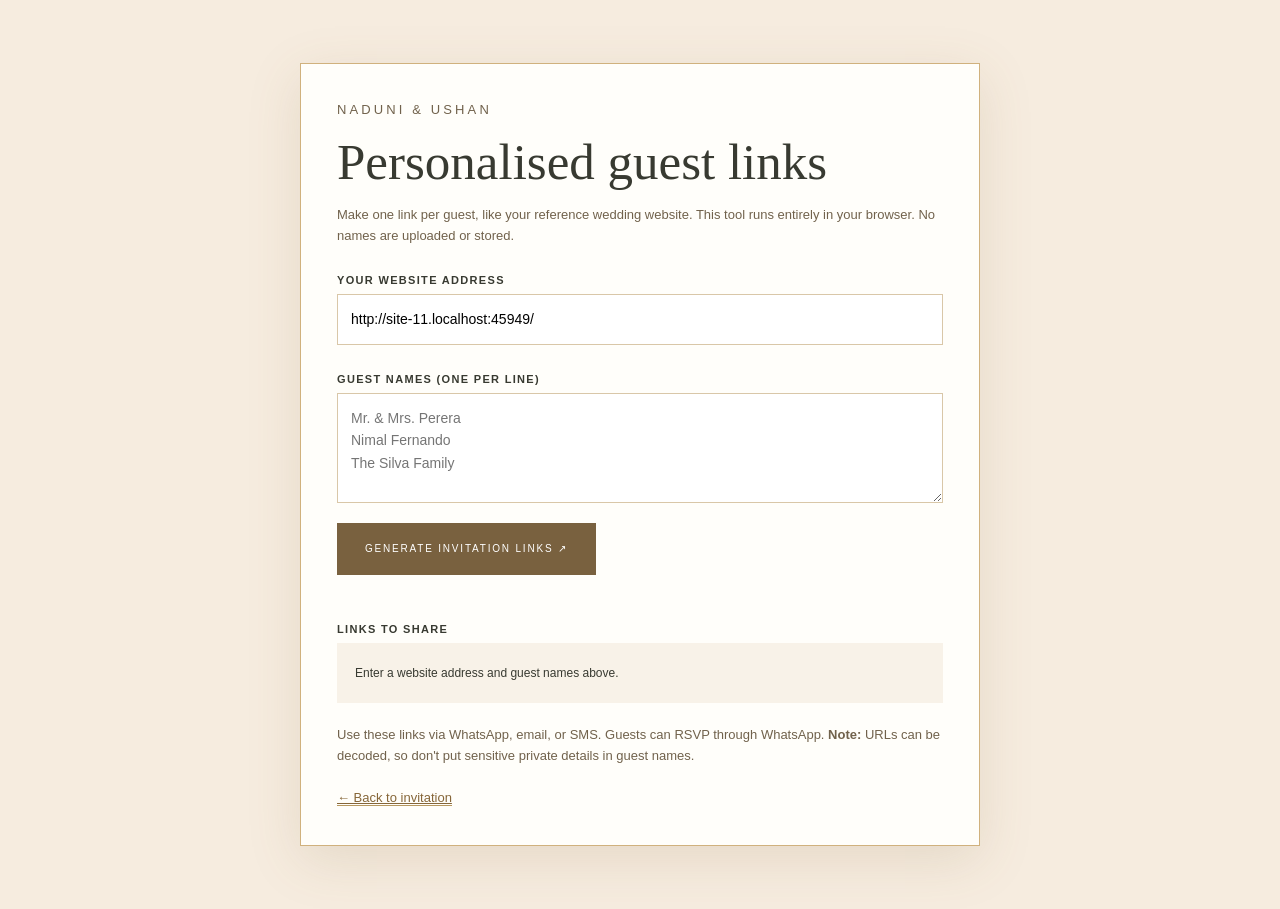
==== commit f852ffda: "Clean couple portrait, show real venue and simplify invitation" ====
--- a/create-guest-links.html
+++ b/create-guest-links.html
@@ -1,5 +1,5 @@
 <!doctype html>
-<html lang="en"><head><meta charset="utf-8"><meta name="viewport" content="width=device-width,initial-scale=1"><meta name="robots" content="noindex"><title>Invitation link maker — Naduni & Ushan</title><link rel="stylesheet" href="styles.css?v=scrollbar-fix-2"><style>body{background:#f6ecdf}.maker{max-width:680px;margin:7vh auto;padding:36px;background:#fffefa;border:1px solid #d0b17d;box-shadow:0 14px 50px #80643b25}.maker h1{font:500 51px/1.1 'Cormorant Garamond',Georgia,serif;margin:10px 0 15px}.maker p,.maker small{color:#71624c;font-size:13px;line-height:1.6}.maker label{display:block;margin:28px 0 8px;font-size:11px;font-weight:700;text-transform:uppercase;letter-spacing:.12em}.maker input,.maker textarea{display:block;width:100%;padding:13px;border:1px solid #d9c7a8;background:#fff;font:14px/1.6 Arial,sans-serif}.maker textarea{min-height:110px}.maker button{margin:20px 0}.maker a{color:#866638;text-decoration:underline}.maker output{white-space:pre-wrap;overflow-wrap:anywhere;display:block;background:#f8f2e8;padding:18px;line-height:2;font-size:12px}.maker .helper{margin:22px 0 0}.maker .helper a{border-bottom:1px solid #b79860}.maker .helper span{font-weight:700}</style></head>
+<html lang="en"><head><meta charset="utf-8"><meta name="viewport" content="width=device-width,initial-scale=1"><meta name="robots" content="noindex"><title>Invitation link maker — Naduni & Ushan</title><link rel="stylesheet" href="styles.css?v=venue-and-portrait-3"><style>body{background:#f6ecdf}.maker{max-width:680px;margin:7vh auto;padding:36px;background:#fffefa;border:1px solid #d0b17d;box-shadow:0 14px 50px #80643b25}.maker h1{font:500 51px/1.1 'Cormorant Garamond',Georgia,serif;margin:10px 0 15px}.maker p,.maker small{color:#71624c;font-size:13px;line-height:1.6}.maker label{display:block;margin:28px 0 8px;font-size:11px;font-weight:700;text-transform:uppercase;letter-spacing:.12em}.maker input,.maker textarea{display:block;width:100%;padding:13px;border:1px solid #d9c7a8;background:#fff;font:14px/1.6 Arial,sans-serif}.maker textarea{min-height:110px}.maker button{margin:20px 0}.maker a{color:#866638;text-decoration:underline}.maker output{white-space:pre-wrap;overflow-wrap:anywhere;display:block;background:#f8f2e8;padding:18px;line-height:2;font-size:12px}.maker .helper{margin:22px 0 0}.maker .helper a{border-bottom:1px solid #b79860}.maker .helper span{font-weight:700}</style></head>
 <body><main class="maker"><p class="eyebrow">Naduni &amp; Ushan</p><h1>Personalised guest links</h1><p>Make one link per guest, like your reference wedding website. This tool runs entirely in your browser. No names are uploaded or stored.</p><label for="site-url">Your website address</label><input id="site-url" type="url" placeholder="https://your-wedding-site.example/" required><label for="guest-list">Guest names (one per line)</label><textarea id="guest-list" placeholder="Mr. &amp; Mrs. Perera&#10;Nimal Fernando&#10;The Silva Family"></textarea><button id="generate" type="button" class="btn btn-primary">Generate invitation links ↗</button><label for="output">Links to share</label><output id="output" aria-live="polite">Enter a website address and guest names above.</output><p class="helper">Use these links via WhatsApp, email, or SMS. Guests can RSVP through WhatsApp. <strong>Note:</strong> URLs can be decoded, so don't put sensitive private details in guest names.</p><p class="helper"><a href="./">← Back to invitation</a></p></main>
 <script>
 const base=document.getElementById('site-url');
--- a/styles.css
+++ b/styles.css
@@ -3,7 +3,7 @@
 /* Entry envelope */
 .opening{position:fixed;inset:0;background:radial-gradient(circle at 50% 30%,#fffefa 0,#f7eddf 69%,#eadac4 100%);z-index:100;display:grid;place-items:center;overflow:auto;padding:26px;transition:opacity .8s,visibility .8s}.opening.is-opened{opacity:0;visibility:hidden;pointer-events:none}.opening[hidden]{display:none}.opening-ornament{position:absolute;width:50vw;max-width:680px;opacity:.32}.opening-mandala-a{left:-18%;bottom:-20%;transform:rotate(-25deg)}.opening-mandala-b{right:-18%;top:-24%;transform:rotate(12deg)}.opening-card{position:relative;width:min(480px,100%);background:linear-gradient(125deg,#fffefa,#f9f2e7 75%,#f7ebd9);border:1px solid #c9af7d;box-shadow:0 24px 80px #6b50262c;padding:12px;max-height:calc(100svh - 52px);overflow:auto}.opening-card:before,.opening-card:after{content:'';position:absolute;width:54px;height:54px;border-top:2px solid var(--gold);top:5px}.opening-card:before{border-left:2px solid var(--gold);left:5px}.opening-card:after{border-right:2px solid var(--gold);right:5px}.opening-inner{text-align:center;border:1px solid #e6d6bc;padding:clamp(25px,5vh,48px) 20px 30px;min-height:510px;display:flex;align-items:center;flex-direction:column;justify-content:center}.seal{font-family:'Cormorant Garamond',Georgia,serif;font-size:30px;letter-spacing:-.09em;color:var(--gold-dark);border:1px solid var(--gold);width:90px;height:90px;border-radius:50%;display:flex;align-items:center;justify-content:center;white-space:nowrap;box-shadow:0 0 0 5px #f4eadc,0 0 0 6px #d7bf92;margin-bottom:28px}.seal span,.brand span{font-style:italic;font-size:.68em;padding:0 4px;color:var(--gold)}.opening .eyebrow{margin-bottom:22px}.dear{font:italic 22px/1.2 'Cormorant Garamond',Georgia,serif;margin:0 0 8px;color:var(--muted)}.opening h1{font:500 clamp(46px,8vw,65px)/.95 'Cormorant Garamond',Georgia,serif;margin:6px 0 2px}.opening h1 em{font-weight:400;color:var(--gold-dark)}.opening-names{font:40px/1.1 'Great Vibes','Z003','URW Chancery L','Brush Script MT',cursive;color:var(--gold-dark);margin:0 0 16px}.opening-names span{font-family:'Cormorant Garamond',serif;font-size:27px}.opening-date{font:600 12px/1.5 'DM Sans',sans-serif;text-transform:uppercase;letter-spacing:.13em;color:var(--muted);margin-bottom:30px}.opening-button{width:min(285px,100%)}.opening-small{font:italic 15px/1.4 'Cormorant Garamond',serif;color:#95816a;margin:24px 0 0}
 /* Header */
-.topbar{position:absolute;top:0;left:0;right:0;height:83px;display:flex;align-items:center;justify-content:space-between;padding:0 max(26px,calc((100vw - 1260px)/2));z-index:12}.brand{font:500 29px/1 'Cormorant Garamond',Georgia,serif;color:var(--gold-dark);white-space:nowrap}.desktop-nav{display:flex;gap:37px}.desktop-nav a{font-size:11px;font-weight:600;letter-spacing:.08em;text-transform:uppercase;color:#6b604c;transition:color .2s}.desktop-nav a:hover{color:var(--gold-dark)}.music-button{background:transparent;border:1px solid var(--line);padding:10px 13px;display:flex;align-items:center;gap:10px;color:var(--gold-dark);font-size:11px;font-weight:700;text-transform:uppercase;letter-spacing:.13em}.music-note{font-size:21px;line-height:.9}
+.topbar{position:absolute;top:0;left:0;right:0;height:83px;display:flex;align-items:center;justify-content:space-between;padding:0 max(26px,calc((100vw - 1260px)/2));z-index:12}.brand{font:500 29px/1 'Cormorant Garamond',Georgia,serif;color:var(--gold-dark);white-space:nowrap}.desktop-nav{display:flex;gap:37px}.desktop-nav a{font-size:11px;font-weight:600;letter-spacing:.08em;text-transform:uppercase;color:#6b604c;transition:color .2s}.desktop-nav a:hover{color:var(--gold-dark)}
 /* Hero */
 .hero{padding-top:120px;padding-bottom:95px;min-height:min(880px,100svh);display:grid;grid-template-columns:1fr 1fr;align-items:center;gap:64px;background:radial-gradient(ellipse 50% 60% at 80% 42%,#f4e8d6 0,transparent 85%),linear-gradient(145deg,#fffdf9 10%,#f9f3e9 100%)}.hero-mandala{position:absolute;width:410px;height:410px;left:-245px;bottom:-200px;opacity:.22}.hero-copy{text-align:center;position:relative;z-index:1}.overline{display:flex;align-items:center;gap:13px;justify-content:center;margin-bottom:40px;white-space:nowrap;font-size:10px}.overline-line{height:1px;width:28px;background:var(--gold)}.hero-intro{font:italic 24px/1.4 'Cormorant Garamond',serif;color:#766b5d;margin-bottom:9px}.hero-names{color:var(--gold-dark);font-size:clamp(80px,9vw,143px);line-height:.9;white-space:nowrap;margin:0}.hero-names small{font:italic 39px/1 'Cormorant Garamond',serif;vertical-align:15%;color:#a78857}.hero-rule{margin:33px auto 23px}.hero-quote{max-width:420px;font:21px/1.55 'Cormorant Garamond',serif;margin:0 auto 20px;color:var(--muted)}.guest-personal{font:italic 19px/1.4 'Cormorant Garamond',serif;color:var(--gold-dark);margin:0 auto 32px}.hero-visual{position:relative;max-width:485px;width:100%;justify-self:center}.arch-backdrop{height:580px;position:relative;border-radius:240px 240px 6px 6px;background:radial-gradient(circle at 54% 30%,#fcf8ee,#ebddc7 75%,#e3ceb0);border:7px solid #f6ecd9;outline:2px solid #caa96b;outline-offset:0;box-shadow:10px 18px 40px #66503224,inset 0 0 0 2px #c9aa6f, inset 0 0 40px #fff;overflow:hidden}.arch-backdrop:after{content:'';position:absolute;inset:16px;border-radius:230px 230px 3px 3px;border:1px solid #d4ba8a;pointer-events:none}.arch-lace{position:absolute;top:-145px;left:-80px;width:570px;height:570px;opacity:.24;transform:rotate(23deg)}.arch-script{position:absolute;top:103px;left:0;right:0;text-align:center;font-size:44px;color:#94784f;z-index:1}.hero-couple{position:absolute;bottom:-8px;width:min(82%,363px);left:50%;transform:translateX(-50%);height:auto;z-index:2;filter:drop-shadow(0 6px 9px rgba(73,48,23,.08));-webkit-mask-image:linear-gradient(90deg,transparent 0,#000 7%,#000 95%,transparent 100%);mask-image:linear-gradient(90deg,transparent 0,#000 7%,#000 95%,transparent 100%)}.little-stars{position:absolute;left:0;right:0;top:170px;text-align:center;letter-spacing:.9em;color:#c6a46d;font-size:13px;opacity:.7}.hero-floating-date{position:absolute;right:-24px;bottom:27px;background:#fffaf1;border:1px solid #c4a878;width:100px;height:100px;display:flex;align-items:center;justify-content:center;gap:7px;box-shadow:0 9px 30px #4e321824;z-index:3}.hero-floating-date strong{font:65px/.8 'Cormorant Garamond',serif;color:var(--gold-dark)}.hero-floating-date span{font-size:10px;font-weight:700;letter-spacing:.1em;line-height:1.7}.scroll-prompt{position:absolute;bottom:22px;left:50%;transform:translateX(-50%);font-size:10px;font-weight:700;text-transform:uppercase;letter-spacing:.25em;color:#a48959;white-space:nowrap}.scroll-prompt span{display:block;text-align:center;font-size:19px;line-height:1.8;animation:nudge 1.6s ease-in-out infinite}@keyframes nudge{50%{transform:translateY(5px)}}
 /* Story */
@@ -11,13 +11,12 @@
 /* Date arch */
 .date-section{background:#f2e7d5;padding-top:115px;padding-bottom:115px;text-align:center}.date-ornament{position:absolute;top:-290px;right:-230px;height:620px;width:620px;opacity:.25}.date-card{position:relative;max-width:700px;margin:0 auto;padding:80px 55px 64px;border:3px double #cdb27d;border-radius:340px 340px 6px 6px;background:radial-gradient(circle at 50% 24%,#fcf9f1,#f2e8d9 78%);box-shadow:var(--shadow),inset 0 0 0 9px #f6eee0,inset 0 0 0 10px #dbcca9}.date-card .section-title{margin-bottom:42px}.date-grid{display:flex;align-items:center;justify-content:center;gap:35px;text-transform:uppercase;font-size:14px;font-weight:700;letter-spacing:.16em}.date-grid>span{padding:20px 12px;min-width:114px;border-top:1px solid var(--gold);border-bottom:1px solid var(--gold)}.date-big{border-left:1px solid #a88f64;border-right:1px solid #a88f64;min-width:132px;display:flex;align-items:center;flex-direction:column}.date-big small{font-size:12px;font-weight:700;letter-spacing:.13em}.date-big strong{font:500 115px/.95 'Cormorant Garamond',serif;letter-spacing:-.08em;color:var(--gold-dark);padding-right:12px}.small-rule{width:65px;height:1px;background:var(--gold);margin:35px auto 25px}.ceremony-time{font:600 18px 'Cormorant Garamond',serif;letter-spacing:.13em;margin:0 0 10px}.date-note{font-size:12px;color:#695841;letter-spacing:.08em;margin:0 0 39px}.countdown{display:flex;justify-content:center;gap:8px;margin-bottom:38px}.countdown div{min-width:95px;padding:16px 5px;background:#fffdf6ac;border:1px solid #dfcfb0}.countdown strong{display:block;font:500 43px/.9 'Cormorant Garamond',serif;color:var(--gold-dark)}.countdown span{display:block;margin-top:8px;font-size:9px;text-transform:uppercase;letter-spacing:.18em;font-weight:700;color:var(--muted)}
 /* Venue */
-.location-section{text-align:center;background:#fffdfa}.location-card{width:min(1020px,100%);margin:55px auto 0;display:grid;grid-template-columns:1fr 1fr;min-height:430px;border:1px solid #e3d4bc;box-shadow:var(--shadow);background:#fffefb;text-align:left}.location-art{background:radial-gradient(circle at 50% 15%,#f9f6ec 0,#e1d0af 70%,#d9c59c 100%);position:relative;display:flex;align-items:center;justify-content:center;overflow:hidden}.location-art:after{content:'';position:absolute;inset:18px;border:1px solid #ffffff7c;pointer-events:none}.venue-illustration{width:100%;height:270px;position:relative;filter:sepia(.25)}.venue-sun{position:absolute;width:210px;height:210px;border-radius:50%;left:50%;top:0;transform:translateX(-50%);background:#fff9eab2;filter:blur(2px)}.venue-roof{position:absolute;left:12%;right:12%;top:100px;height:20px;background:#a88c62;clip-path:polygon(0 100%,18% 25%,50% 0,82% 25%,100% 100%)}.venue-building{position:absolute;left:16%;right:16%;top:120px;height:100px;background:linear-gradient(180deg,#fff8e7,#e1ca9f);border:2px solid #ad926c;display:flex;justify-content:space-evenly;align-items:end;padding:15px}.venue-building:before{content:'';position:absolute;left:48%;width:1px;height:100%;background:#aa8c65;top:0}.venue-building i{width:28px;height:62px;background:#b5a082;border:4px solid #f0e3c5;border-radius:22px 22px 0 0;box-shadow:0 0 0 1px #a38d6a}.venue-water{position:absolute;left:0;right:0;height:41px;top:223px;background:repeating-linear-gradient(175deg,#cab28b 0 1px,transparent 1px 9px);opacity:.7}.location-copy{padding:65px 45px;display:flex;flex-direction:column;align-items:flex-start;justify-content:center}.location-copy .eyebrow{font-size:10px;margin:0 0 12px}.location-copy h3{font:500 50px/1 'Cormorant Garamond',serif;margin:0 0 7px}.venue-title{font:26px/1.15 'Cormorant Garamond',serif;color:var(--gold-dark);margin:0 0 6px}.location-city{font-size:11px;letter-spacing:.2em;text-transform:uppercase;color:#7a7060;margin:0}.location-divider{width:58px;height:1px;background:var(--gold);margin:27px 0}.location-hours{font:18px/1.65 'Cormorant Garamond',serif;color:#675b48;margin:0 0 26px}.location-hours span{font-style:italic}
-/* Film */
-.film-section{text-align:center;background:linear-gradient(180deg,#faf5ed,#f5ecdc)}.film-shell{width:min(315px,100%);padding:10px;background:#fffcf6;border:1px solid #d9c398;margin:auto;box-shadow:var(--shadow);border-radius:180px 180px 5px 5px;overflow:hidden}.film-shell video{width:100%;height:auto;max-height:540px;display:block;object-fit:cover;border-radius:165px 165px 3px 3px;background:var(--cream)}
+.location-section{text-align:center;background:#fffdfa}.location-card{width:min(1020px,100%);margin:55px auto 0;display:grid;grid-template-columns:1fr 1fr;min-height:430px;border:1px solid #e3d4bc;box-shadow:var(--shadow);background:#fffefb;text-align:left}.location-art{background:radial-gradient(circle at 50% 15%,#f9f6ec 0,#e1d0af 70%,#d9c59c 100%);position:relative;display:flex;align-items:center;justify-content:center;overflow:hidden}.location-art:after{content:'';position:absolute;inset:18px;border:1px solid #ffffff7c;pointer-events:none}.location-copy{padding:65px 45px;display:flex;flex-direction:column;align-items:flex-start;justify-content:center}.location-copy .eyebrow{font-size:10px;margin:0 0 12px}.location-copy h3{font:500 50px/1 'Cormorant Garamond',serif;margin:0 0 7px}.venue-title{font:26px/1.15 'Cormorant Garamond',serif;color:var(--gold-dark);margin:0 0 6px}.location-city{font-size:11px;letter-spacing:.2em;text-transform:uppercase;color:#7a7060;margin:0}.location-divider{width:58px;height:1px;background:var(--gold);margin:27px 0}.location-hours{font:18px/1.65 'Cormorant Garamond',serif;color:#675b48;margin:0 0 26px}.location-hours span{font-style:italic}
+
 /* RSVP */
 .rsvp-section{text-align:center;background:#fffefa;padding-bottom:125px}.rsvp-mandala{position:absolute;width:530px;height:530px;top:30px;left:-310px;opacity:.17}.rsvp-form{max-width:650px;margin:0 auto;padding:40px 43px;text-align:left;background:#faf5ed;border:1px solid #e3d2b6;box-shadow:0 20px 60px #6e542314}.form-row{display:flex;flex-direction:column;gap:11px;margin:0 0 23px;padding:0;border:0}.form-row label,.form-row legend{font-size:11px;font-weight:700;text-transform:uppercase;letter-spacing:.14em;color:#745d40}.form-row label span{font-size:10px;text-transform:none;font-weight:400;color:#918570;letter-spacing:0}.form-row input[type=text],.form-row select,.form-row textarea{min-height:51px;border:1px solid #decdb0;padding:14px 16px;border-radius:0;background:#fffefa;color:var(--ink);font-size:14px;outline:0;width:100%;transition:border-color .2s}.form-row input:focus,.form-row select:focus,.form-row textarea:focus{border-color:var(--gold-dark);box-shadow:0 0 0 2px #c6a97724}.form-row textarea{min-height:96px;resize:vertical}.form-row small{color:var(--muted);font-size:11px}.attendance-options{display:flex;gap:10px}.attendance-options label{flex:1;cursor:pointer}.attendance-options input{position:absolute;opacity:0;width:1px;height:1px}.attendance-options span{display:flex;align-items:center;justify-content:center;min-height:55px;border:1px solid #d9c7a9;background:#fffdf7;text-transform:none;font-size:12px;font-weight:600;letter-spacing:0;color:#786b59;text-align:center;padding:10px}.attendance-options input:checked+span{border-color:#8c6c40;background:#eee0c5;color:#614922;box-shadow:inset 0 0 0 1px #8c6c40}.attendance-options input:focus-visible+span{outline:2px solid var(--gold-dark);outline-offset:2px}.rsvp-submit{width:100%;margin-top:8px}.form-hint{font-size:11px;line-height:1.6;text-align:center;color:#827661;margin:17px 0 0}.rsvp-alternative{font-size:12px;color:#7e705c;margin:25px 0 0}.rsvp-alternative a{border-bottom:1px solid var(--gold);color:#76592e;font-weight:700}.rsvp-alternative span{margin:0 9px;color:var(--gold)}
 /* Finale */
-.thankyou-section{text-align:center;padding:105px 20px 125px;background:radial-gradient(circle at center,#fcfaf4,#f1e6d4);border-top:1px solid #e6d5bc}.thankyou-mandala{position:absolute;left:50%;top:50%;transform:translate(-50%,-50%);width:540px;height:540px;opacity:.13}.thankyou-section h2{position:relative;font-size:clamp(100px,13vw,150px);line-height:1.15;color:var(--gold-dark);margin:15px 0}.thankyou-section>p:not(.eyebrow):not(.last-names){font:23px/1.5 'Cormorant Garamond',serif;color:#766852;position:relative}.last-names{position:relative;font-size:48px;margin:20px 0 28px;color:#9f7f4d}.share-btn{border:0;border-bottom:1px solid var(--gold-dark);background:transparent;padding:10px 1px;color:var(--gold-dark);font-size:11px;font-weight:700;letter-spacing:.17em;text-transform:uppercase}.share-btn span{font-size:16px}footer{min-height:100px;display:flex;align-items:center;justify-content:space-between;gap:30px;padding:20px max(25px,calc((100vw - 1200px)/2));background:#3f352a;color:#f3e8d5}footer>span{font:24px 'Cormorant Garamond',serif}footer i{color:var(--gold-light)}footer p,footer a{font-size:10px;text-transform:uppercase;letter-spacing:.12em;margin:0;color:#d9c9b1}
+.thankyou-section{text-align:center;padding:105px 20px 125px;background:radial-gradient(circle at center,#fcfaf4,#f1e6d4);border-top:1px solid #e6d5bc}.thankyou-mandala{position:absolute;left:50%;top:50%;transform:translate(-50%,-50%);width:540px;height:540px;opacity:.13}.thankyou-section h2{position:relative;font-size:clamp(100px,13vw,150px);line-height:1.15;color:var(--gold-dark);margin:15px 0}.thankyou-section>p:not(.eyebrow):not(.last-names){font:23px/1.5 'Cormorant Garamond',serif;color:#766852;position:relative}.last-names{position:relative;font-size:48px;margin:20px 0 28px;color:#9f7f4d}footer{min-height:100px;display:flex;align-items:center;justify-content:space-between;gap:30px;padding:20px max(25px,calc((100vw - 1200px)/2));background:#3f352a;color:#f3e8d5}footer>span{font:24px 'Cormorant Garamond',serif}footer i{color:var(--gold-light)}footer p,footer a{font-size:10px;text-transform:uppercase;letter-spacing:.12em;margin:0;color:#d9c9b1}
 /* Keep touch, wheel and keyboard scrolling without visible scrollbar tracks. */
 html,body,.opening,.opening-card{scrollbar-width:none;-ms-overflow-style:none}
 html::-webkit-scrollbar,body::-webkit-scrollbar,.opening::-webkit-scrollbar,.opening-card::-webkit-scrollbar{display:none;width:0;height:0}
@@ -53,7 +52,6 @@
 .opening-seal:before{display:none}
 .opening-seal:hover{transform:translateY(-2px) rotate(-3deg);filter:drop-shadow(0 8px 8px #6e283933)}
 .opening-seal:active{transform:translateY(2px);filter:drop-shadow(0 2px 3px #6e28392b)}
-.music-button[aria-pressed=true] .music-note{color:var(--ink)}
 .opening .eyebrow{font-size:9px;line-height:1.5;margin-bottom:20px}
 .dear{font-size:21px;line-height:1.45;overflow-wrap:anywhere}
 .opening h1{font-weight:400;line-height:1.05;font-size:clamp(44px,7svh,60px)}
@@ -64,7 +62,7 @@
 .opening-small{font-size:15px;color:var(--gold-dark);margin-top:14px}
 .topbar{border-bottom:1px solid #b39a7026;background:#fcfaf64d}
 .desktop-nav a{font-size:10px;letter-spacing:.15em;font-weight:500}
-.music-button{border-color:#c9baa080;font-size:10px;font-weight:500}
+
 .hero{gap:75px;padding-top:145px;padding-bottom:110px;background:radial-gradient(ellipse at 80% 35%,#eee5d554,transparent 60%),var(--cream)}
 .hero:after{content:'';position:absolute;inset:102px 26px 32px;border:1px solid #b39a702e;pointer-events:none}
 .overline{font-size:9px;letter-spacing:.18em;margin-bottom:28px;white-space:normal;line-height:1.8}
@@ -81,8 +79,9 @@
 .arch-backdrop{height:570px;border:1px solid #c4ae87;outline:1px solid #d9cbb3;outline-offset:9px;border-radius:240px 240px 2px 2px;background:radial-gradient(ellipse at 50% 28%,#faf7ef,#eae2d4);box-shadow:0 20px 50px #6650320c}
 .arch-backdrop:after{inset:12px;border-color:#c4ae8766}
 .arch-lace{opacity:.14}
-.arch-script{color:#8b7757;top:93px;font-size:40px}
-.little-stars{opacity:.5;font-size:10px;top:155px}
+.arch-script{color:#8b7757;top:45px;font-size:38px}
+.little-stars{opacity:.5;font-size:10px;top:92px}
+.hero-couple{bottom:16px;width:calc(100% - 40px);height:calc(100% - 126px);object-fit:contain;object-position:center bottom;-webkit-mask-image:none;mask-image:none;filter:drop-shadow(0 4px 6px #49301712)}
 .hero-floating-date{right:-20px;bottom:30px;width:100px;height:110px;border-color:#cdbd9e;background:#fcfaf5;box-shadow:0 10px 30px #4e32180c}
 .hero-floating-date strong{font-size:62px;font-weight:400}
 .hero-floating-date span{font-size:9px;font-weight:500}
@@ -112,9 +111,10 @@
 .location-card{box-shadow:none;border-color:var(--line);background:#fdfbf7}
 .location-art{background:radial-gradient(ellipse at 50% 25%,#f9f6ef,#e4dac8)}
 .location-art:after{border-color:#b39a7059}
+.venue-photo{position:absolute;inset:0;width:100%;height:100%;display:block;object-fit:cover;object-position:center}
 .location-copy h3{font-weight:400}
-.film-section{background:#f3eee5}
-.film-shell{border-radius:170px 170px 2px 2px;box-shadow:0 20px 50px #6b57330d;background:#fcfaf6;border-color:#cab898}
+
+
 .rsvp-form{max-width:620px;padding:44px;background:#f8f5ee;border-color:var(--line);box-shadow:none}
 .form-row label,.form-row legend{font-weight:500;font-size:10px;letter-spacing:.12em}
 .form-row input[type=text],.form-row select,.form-row textarea{background:#fdfbf7;border-color:#ddd2be;font-size:16px}
@@ -129,7 +129,7 @@
 footer{background:#393c33}
 /* Scroll reveal */
 .js-ready .reveal{opacity:0;transform:translateY(22px);transition:opacity .8s ease, transform .8s ease}.js-ready .reveal.visible{opacity:1;transform:none}
-@media(min-width:1550px){.hero{min-height:890px}}@media(max-width:950px){.hero{gap:30px;padding-left:35px;padding-right:35px}.arch-backdrop{height:510px}.hero-names{font-size:100px}.hero-quote{font-size:19px}.hero-floating-date{right:-6px}.location-copy{padding:45px 32px}.date-grid{gap:18px}}@media(max-width:700px){html{scroll-padding-top:65px}.section{padding:78px 23px}.topbar{height:70px;padding:0 21px}.desktop-nav{display:none}.music-button{padding:9px}.hero{min-height:0;padding:105px 23px 80px;display:flex;flex-direction:column;gap:50px}.hero-copy{width:100%}.hero-intro{font-size:21px}.hero-names{font-size:clamp(82px,20vw,117px)}.hero-quote{font-size:20px}.overline{font-size:9px;margin-bottom:24px;letter-spacing:.14em}.hero-rule{margin:22px auto}.guest-personal{margin-bottom:26px}.hero-visual{max-width:370px}.arch-backdrop{height:460px;border-radius:200px 200px 4px 4px}.arch-script{top:79px;font-size:36px}.hero-couple{width:min(80%,290px)}.hero-floating-date{height:82px;width:82px;bottom:14px;right:-4px}.hero-floating-date strong{font-size:54px}.hero-floating-date span{font-size:9px}.scroll-prompt{bottom:8px;font-size:8px}.our-story{padding-top:75px;padding-bottom:85px}.section-title{font-size:clamp(43px,11vw,61px)}.section-lead{font-size:19px;margin-bottom:35px}.family-grid{grid-template-columns:1fr;gap:9px}.family-card{min-height:0;padding:35px 12px}.family-card h3{font-size:62px}.joining-heart{font-size:42px;line-height:1}.date-section{padding:70px 15px}.date-card{padding:80px 20px 45px;border-radius:190px 190px 5px 5px}.date-grid{gap:4px}.date-grid>span{min-width:0;font-size:10px;letter-spacing:.07em;padding:16px 4px;flex:1}.date-big{min-width:110px}.date-big strong{font-size:89px}.date-big small{font-size:10px}.countdown{gap:5px}.countdown div{min-width:0;flex:1;padding:12px 1px}.countdown strong{font-size:35px}.countdown span{font-size:8px;letter-spacing:.05em}.location-card{display:flex;flex-direction:column;margin-top:36px}.location-art{height:265px}.venue-illustration{height:250px}.location-copy{padding:38px 28px 42px;text-align:center;align-items:center}.location-copy h3{font-size:44px}.location-divider{margin:22px 0}.film-shell{max-width:280px}.rsvp-form{padding:27px 20px}.attendance-options{flex-direction:column}.thankyou-section{padding:80px 15px}.thankyou-section h2{font-size:105px}footer{padding:30px 20px;flex-direction:column;gap:13px;text-align:center}.opening-card{width:min(420px,100%)}.opening-inner{min-height:min(560px,calc(100svh - 83px))}.opening-mandala-a{left:-40%;width:80vw}.opening-mandala-b{right:-40%;width:80vw}}
+@media(min-width:1550px){.hero{min-height:890px}}@media(max-width:950px){.hero{gap:30px;padding-left:35px;padding-right:35px}.arch-backdrop{height:510px}.hero-names{font-size:100px}.hero-quote{font-size:19px}.hero-floating-date{right:-6px}.location-copy{padding:45px 32px}.date-grid{gap:18px}}@media(max-width:700px){html{scroll-padding-top:65px}.section{padding:78px 23px}.topbar{height:70px;padding:0 21px}.desktop-nav{display:none}.hero{min-height:0;padding:105px 23px 80px;display:flex;flex-direction:column;gap:50px}.hero-copy{width:100%}.hero-intro{font-size:21px}.hero-names{font-size:clamp(82px,20vw,117px)}.hero-quote{font-size:20px}.overline{font-size:9px;margin-bottom:24px;letter-spacing:.14em}.hero-rule{margin:22px auto}.guest-personal{margin-bottom:26px}.hero-visual{max-width:370px}.arch-backdrop{height:460px;border-radius:200px 200px 4px 4px}.arch-script{top:79px;font-size:36px}.hero-couple{width:min(80%,290px)}.hero-floating-date{height:82px;width:82px;bottom:14px;right:-4px}.hero-floating-date strong{font-size:54px}.hero-floating-date span{font-size:9px}.scroll-prompt{bottom:8px;font-size:8px}.our-story{padding-top:75px;padding-bottom:85px}.section-title{font-size:clamp(43px,11vw,61px)}.section-lead{font-size:19px;margin-bottom:35px}.family-grid{grid-template-columns:1fr;gap:9px}.family-card{min-height:0;padding:35px 12px}.family-card h3{font-size:62px}.joining-heart{font-size:42px;line-height:1}.date-section{padding:70px 15px}.date-card{padding:80px 20px 45px;border-radius:190px 190px 5px 5px}.date-grid{gap:4px}.date-grid>span{min-width:0;font-size:10px;letter-spacing:.07em;padding:16px 4px;flex:1}.date-big{min-width:110px}.date-big strong{font-size:89px}.date-big small{font-size:10px}.countdown{gap:5px}.countdown div{min-width:0;flex:1;padding:12px 1px}.countdown strong{font-size:35px}.countdown span{font-size:8px;letter-spacing:.05em}.location-card{display:flex;flex-direction:column;margin-top:36px}.location-art{height:265px}.location-copy{padding:38px 28px 42px;text-align:center;align-items:center}.location-copy h3{font-size:44px}.location-divider{margin:22px 0}.rsvp-form{padding:27px 20px}.attendance-options{flex-direction:column}.thankyou-section{padding:80px 15px}.thankyou-section h2{font-size:105px}footer{padding:30px 20px;flex-direction:column;gap:13px;text-align:center}.opening-card{width:min(420px,100%)}.opening-inner{min-height:min(560px,calc(100svh - 83px))}.opening-mandala-a{left:-40%;width:80vw}.opening-mandala-b{right:-40%;width:80vw}}
 @media(max-height:680px){.opening-inner{min-height:0;padding:25px 18px}.seal{width:63px;height:63px;font-size:22px;margin-bottom:16px}.opening .eyebrow{margin-bottom:12px}.opening-date{margin-bottom:15px}.opening-small{margin-top:15px}}
 @media(max-width:700px){
   .hero{padding-top:115px;padding-bottom:90px;gap:48px}
@@ -140,8 +140,9 @@
   .hero-quote{max-width:330px}
   .hero-visual{width:calc(100% - 30px);max-width:340px}
   .arch-backdrop{height:auto;aspect-ratio:340/460}
-  .arch-script{top:15%;font-size:34px}
-  .little-stars{top:28%}
+  .arch-script{top:32px;font-size:34px}
+  .little-stars{top:72px}
+  .hero-couple{bottom:12px;width:calc(100% - 28px);height:calc(100% - 100px)}
   .hero-floating-date{width:78px;height:88px;right:-13px;bottom:20px}
   .hero-floating-date strong{font-size:48px}
   .hero-floating-date span{font-size:8px}
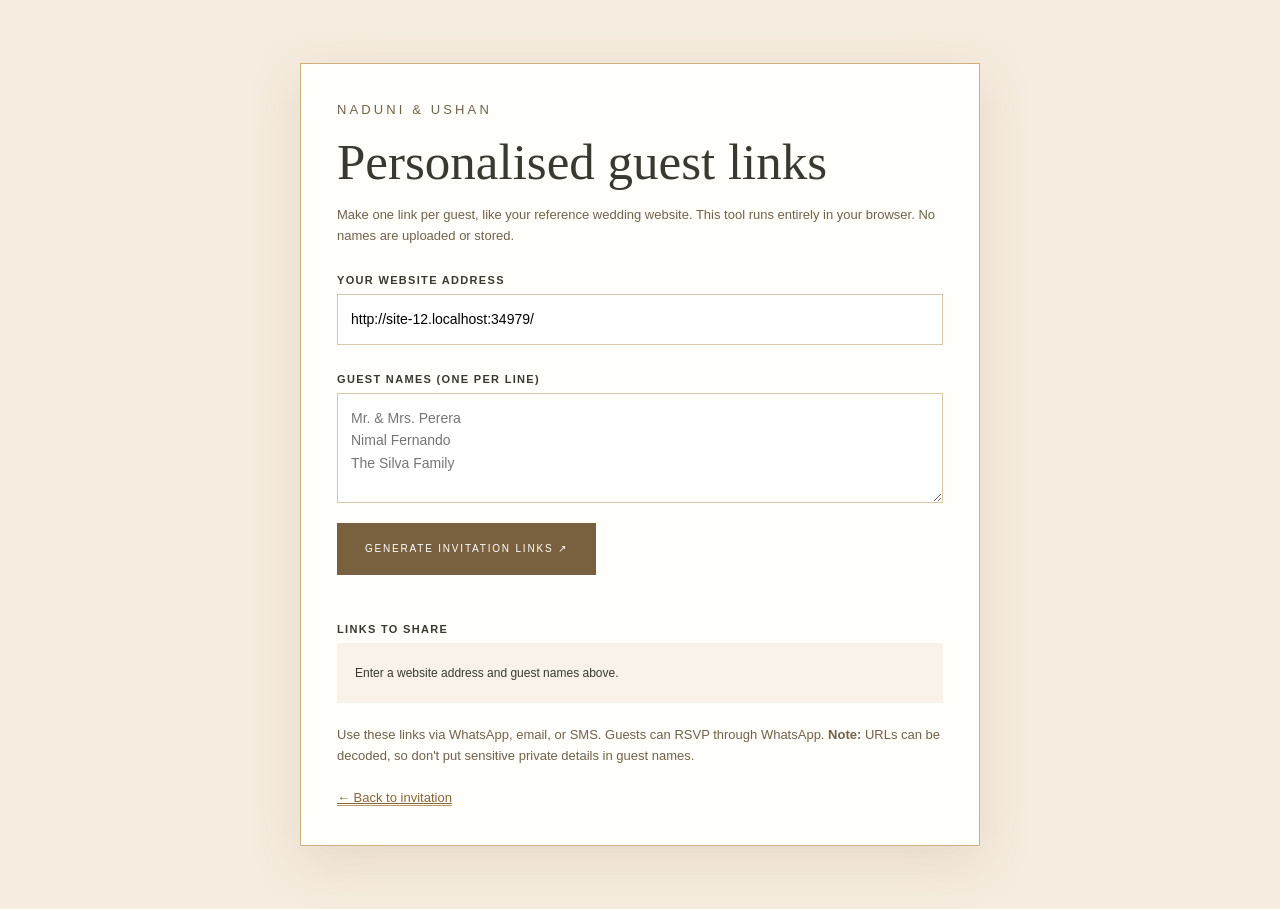
==== commit de38ecaf: "Refine wedding date numeral with Playfair Display" ====
--- a/create-guest-links.html
+++ b/create-guest-links.html
@@ -1,5 +1,5 @@
 <!doctype html>
-<html lang="en"><head><meta charset="utf-8"><meta name="viewport" content="width=device-width,initial-scale=1"><meta name="robots" content="noindex"><title>Invitation link maker — Naduni & Ushan</title><link rel="stylesheet" href="styles.css?v=venue-and-portrait-3"><style>body{background:#f6ecdf}.maker{max-width:680px;margin:7vh auto;padding:36px;background:#fffefa;border:1px solid #d0b17d;box-shadow:0 14px 50px #80643b25}.maker h1{font:500 51px/1.1 'Cormorant Garamond',Georgia,serif;margin:10px 0 15px}.maker p,.maker small{color:#71624c;font-size:13px;line-height:1.6}.maker label{display:block;margin:28px 0 8px;font-size:11px;font-weight:700;text-transform:uppercase;letter-spacing:.12em}.maker input,.maker textarea{display:block;width:100%;padding:13px;border:1px solid #d9c7a8;background:#fff;font:14px/1.6 Arial,sans-serif}.maker textarea{min-height:110px}.maker button{margin:20px 0}.maker a{color:#866638;text-decoration:underline}.maker output{white-space:pre-wrap;overflow-wrap:anywhere;display:block;background:#f8f2e8;padding:18px;line-height:2;font-size:12px}.maker .helper{margin:22px 0 0}.maker .helper a{border-bottom:1px solid #b79860}.maker .helper span{font-weight:700}</style></head>
+<html lang="en"><head><meta charset="utf-8"><meta name="viewport" content="width=device-width,initial-scale=1"><meta name="robots" content="noindex"><title>Invitation link maker — Naduni & Ushan</title><link rel="stylesheet" href="styles.css?v=date-type-4"><style>body{background:#f6ecdf}.maker{max-width:680px;margin:7vh auto;padding:36px;background:#fffefa;border:1px solid #d0b17d;box-shadow:0 14px 50px #80643b25}.maker h1{font:500 51px/1.1 'Cormorant Garamond',Georgia,serif;margin:10px 0 15px}.maker p,.maker small{color:#71624c;font-size:13px;line-height:1.6}.maker label{display:block;margin:28px 0 8px;font-size:11px;font-weight:700;text-transform:uppercase;letter-spacing:.12em}.maker input,.maker textarea{display:block;width:100%;padding:13px;border:1px solid #d9c7a8;background:#fff;font:14px/1.6 Arial,sans-serif}.maker textarea{min-height:110px}.maker button{margin:20px 0}.maker a{color:#866638;text-decoration:underline}.maker output{white-space:pre-wrap;overflow-wrap:anywhere;display:block;background:#f8f2e8;padding:18px;line-height:2;font-size:12px}.maker .helper{margin:22px 0 0}.maker .helper a{border-bottom:1px solid #b79860}.maker .helper span{font-weight:700}</style></head>
 <body><main class="maker"><p class="eyebrow">Naduni &amp; Ushan</p><h1>Personalised guest links</h1><p>Make one link per guest, like your reference wedding website. This tool runs entirely in your browser. No names are uploaded or stored.</p><label for="site-url">Your website address</label><input id="site-url" type="url" placeholder="https://your-wedding-site.example/" required><label for="guest-list">Guest names (one per line)</label><textarea id="guest-list" placeholder="Mr. &amp; Mrs. Perera&#10;Nimal Fernando&#10;The Silva Family"></textarea><button id="generate" type="button" class="btn btn-primary">Generate invitation links ↗</button><label for="output">Links to share</label><output id="output" aria-live="polite">Enter a website address and guest names above.</output><p class="helper">Use these links via WhatsApp, email, or SMS. Guests can RSVP through WhatsApp. <strong>Note:</strong> URLs can be decoded, so don't put sensitive private details in guest names.</p><p class="helper"><a href="./">← Back to invitation</a></p></main>
 <script>
 const base=document.getElementById('site-url');
--- a/styles.css
+++ b/styles.css
@@ -101,7 +101,7 @@
 .date-grid{font-weight:500;font-size:12px;gap:26px}
 .date-grid>span{border-color:#cdbb9b}
 .date-big{border-color:#ded1b9}
-.date-big strong{font-weight:400}
+.date-big strong{font-family:'Playfair Display',Georgia,serif;font-weight:400;font-variant-numeric:lining-nums;line-height:1.1;letter-spacing:-.06em;padding-right:.06em}
 .countdown{gap:0;max-width:420px;margin-left:auto;margin-right:auto}
 .countdown div{background:transparent;border:0;border-right:1px solid var(--line);flex:1;min-width:0}
 .countdown div:last-child{border-right:0}
